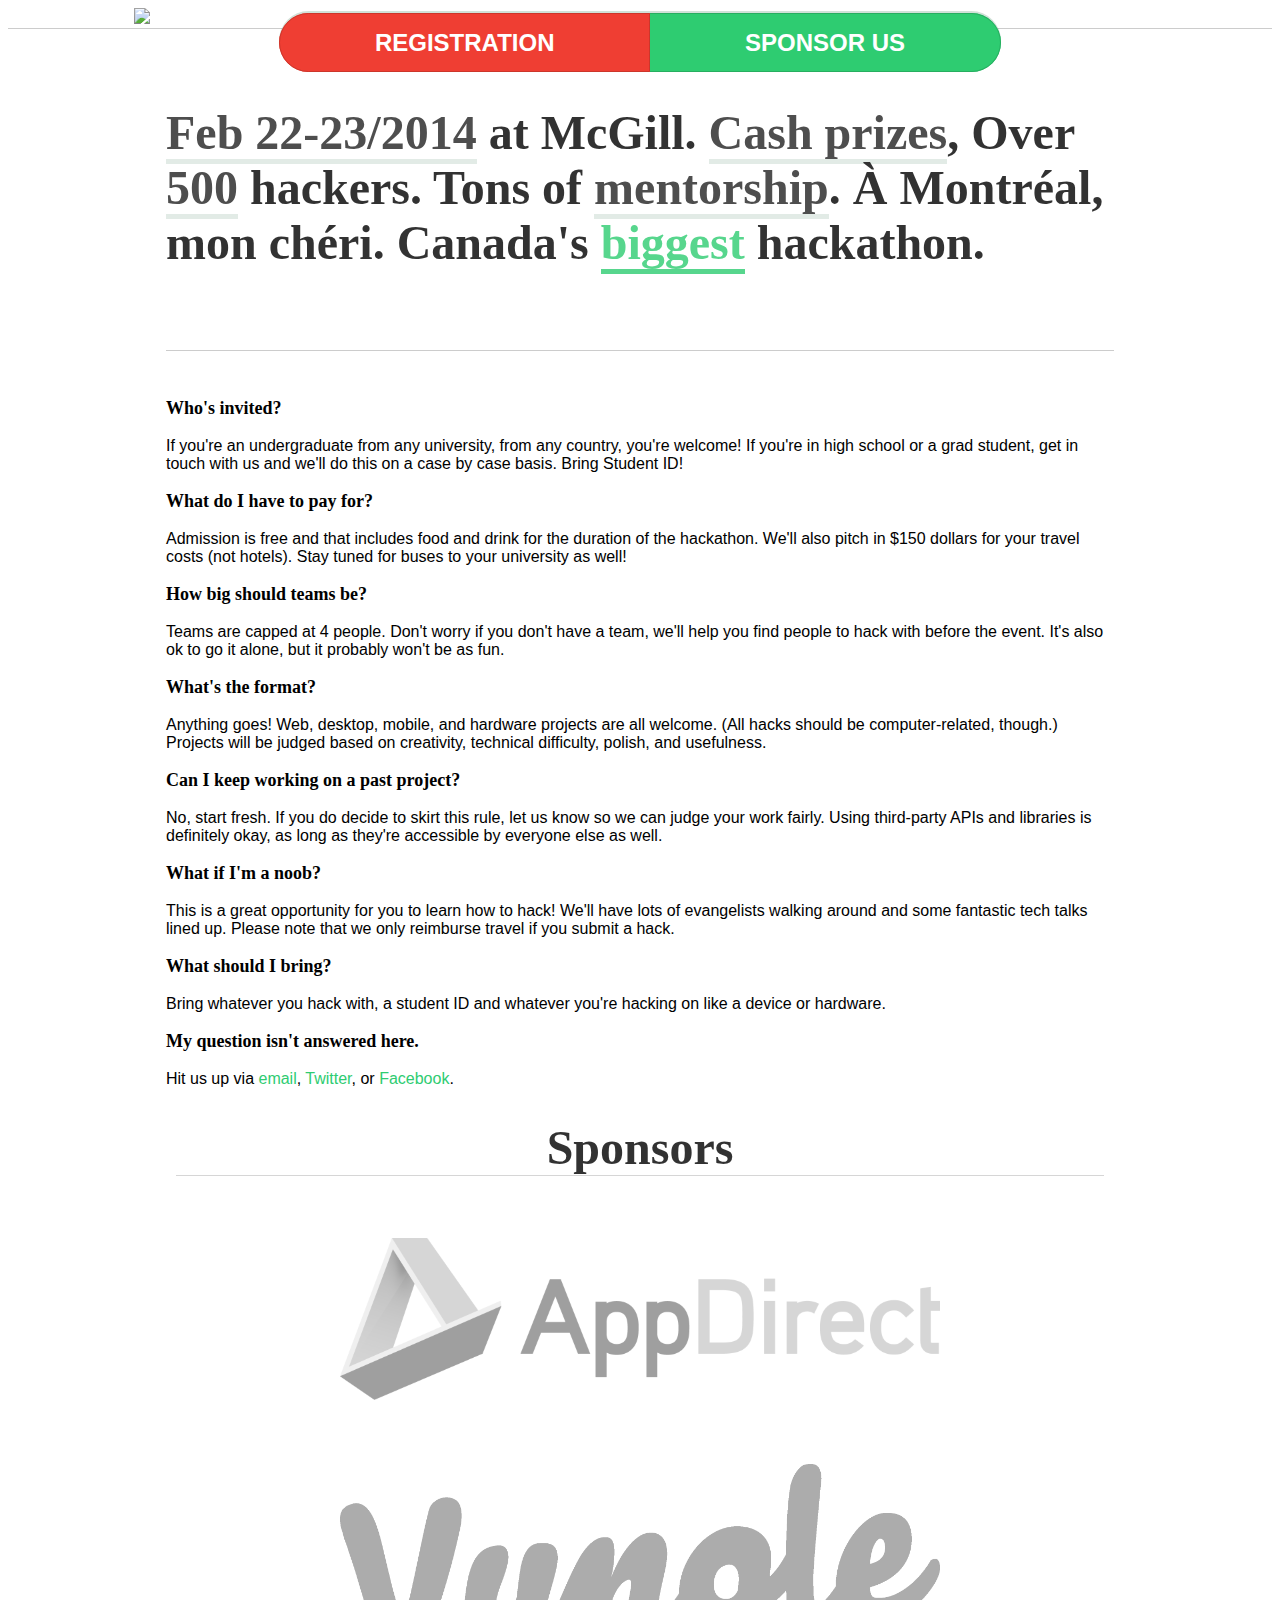
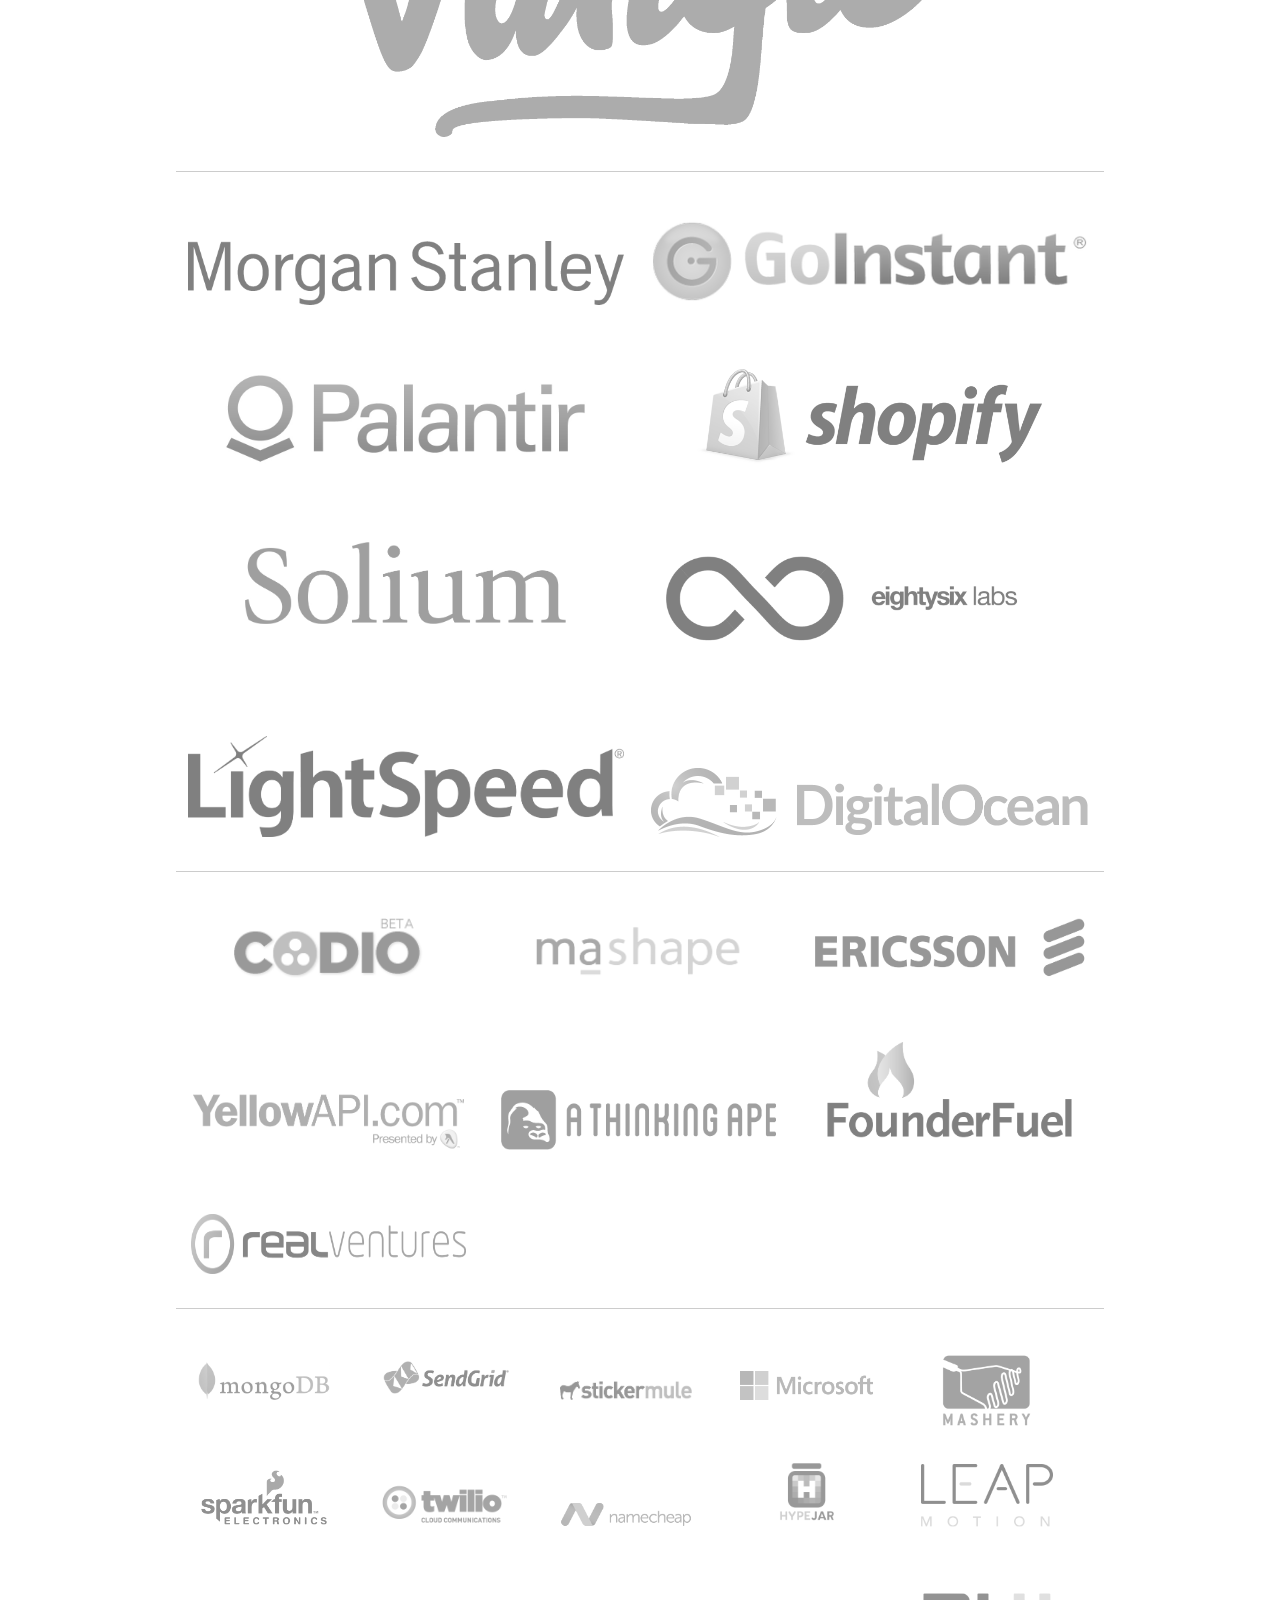
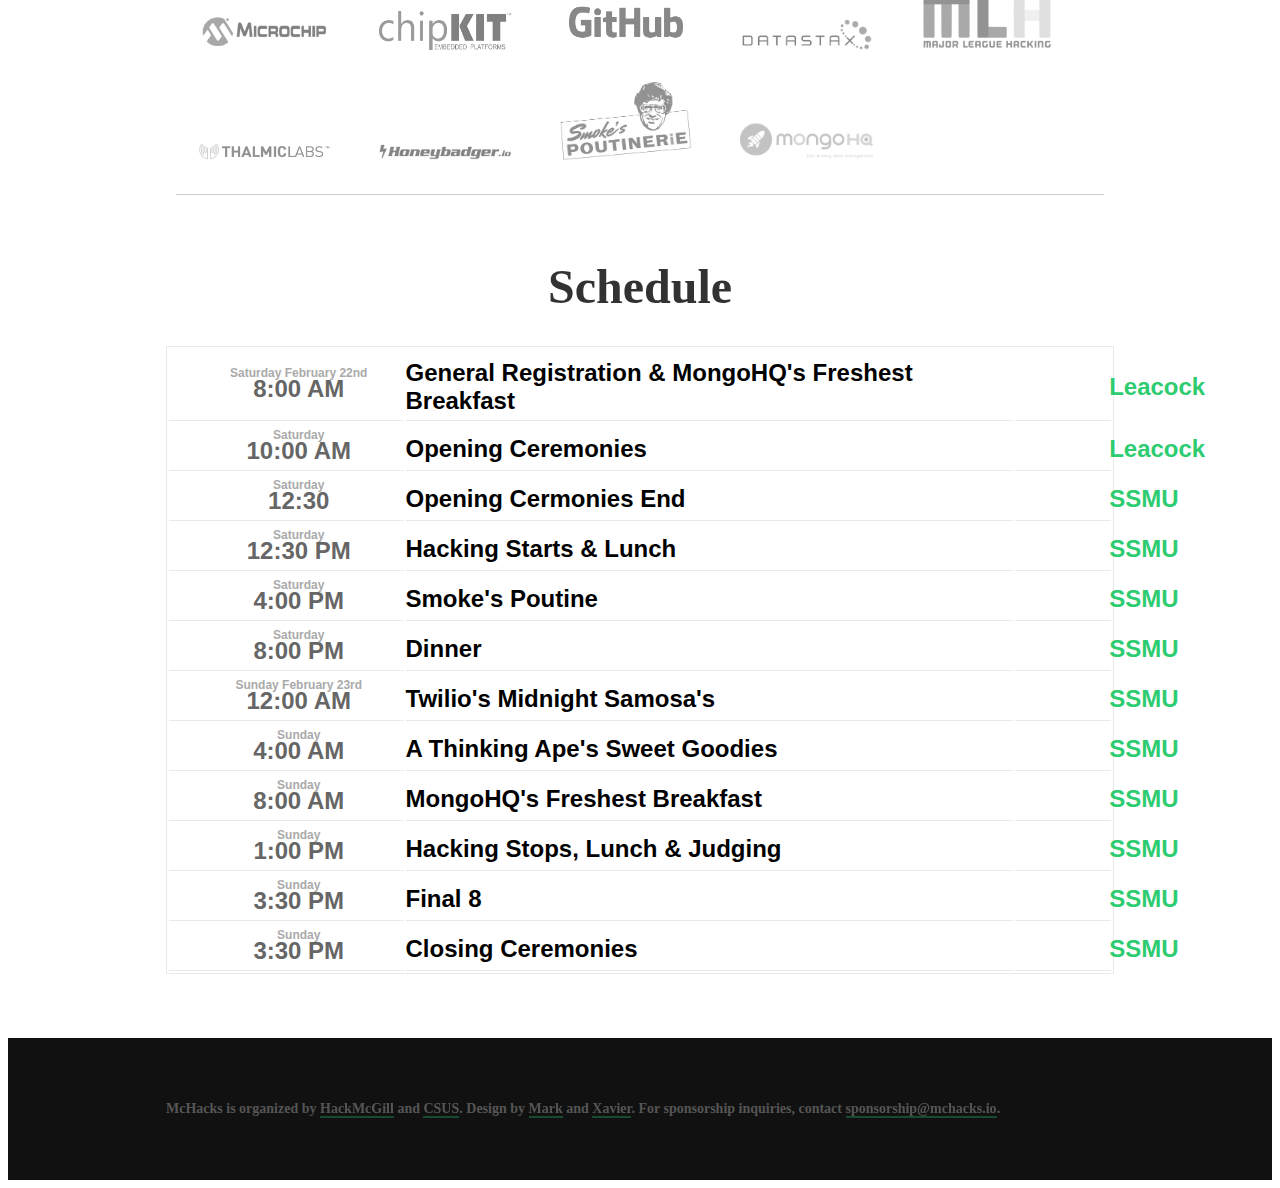
==== index.html @ b82f75fc "Move MongoHQ to first breakfast" ====
<!DOCTYPE html>
<html lang="en">
<head>
	<meta charset="utf-8" />
	<meta http-equiv="x-ua-compatible" content="ie=edge" />
	<meta name="viewport" content="width=device-width, initial-scale=1, minimum-scale=1, maximum-scale=1" />
	<meta property="og:image" content="http://mchacks.io/assets/images/mchacksfb.jpg"/>
	<meta property="og:description" content="McHacks 2014. Canada's largest student hackathon for undergraduate students. Get pumped. Over 500 Hackers. 24 hours. Cash prizes. Feb 22-23. Check us out at http://mchacks.io/" />
	<title>McHacks | McGill's official student hackathon</title>
<!--[if lt IE 9]>
  <script src="./assets/javascripts/html5.js"></script>
  <![endif]-->
  <!--[if (gt IE 8) | (IEMobile)]><!-->
  <!--  <link rel="stylesheet" href="./assets/css/unsemantic-grid-responsive.css" /> -->
  <!--<![endif]-->
<!--[if (lt IE 9) & (!IEMobile)]>
  <link rel="stylesheet" href="./assets/css/ie.css" />
  <![endif]-->
  <link rel="stylesheet" href="./assets/css/unsemantic-grid-responsive.css" />
  <link rel="stylesheet" href="./assets/css/site.css" />
  <script src="./assets/javascripts/jquery.js"></script>
  <script src="./assets/javascripts/jquery.typer.js"></script>
  <script src="./assets/javascripts/custom.js"></script>
  <script>
  	(function(i,s,o,g,r,a,m){i['GoogleAnalyticsObject']=r;i[r]=i[r]||function(){
  		(i[r].q=i[r].q||[]).push(arguments)},i[r].l=1*new Date();a=s.createElement(o),
  		m=s.getElementsByTagName(o)[0];a.async=1;a.src=g;m.parentNode.insertBefore(a,m)
  	})(window,document,'script','//www.google-analytics.com/analytics.js','ga');

  	ga('create', 'UA-17385173-10', 'mchacks.io');
  	ga('send', 'pageview');

  </script>
  <link rel="icon" href="./assets/images/favicon.ico" type="image/x-icon" /> 
</head>
<body>
	<header>
		<div class="grid-container">
			<div class="grid-100 mobile-grid-100 body75" id="mtlbg">
				<div id="logo-wrapper">
					<img src="./assets/images/mchacks_dark_1200.png" id="logo">
				</div>
			</div>
		</div>
	</header>
	<section id="faq">
		<div class="grid-container">
			<div class="grid-100 mobile-grid-100 button-wrapper" id="pre-register">
				<a href="http://registration.mchacks.io/form" class="button">Registration</a><a class="button" href="/sponsorship.pdf">Sponsor Us</a>
			</div>
		</div>
		<div class="grid-container">
			<div class="grid-100 mobile-grid-100" id="teaser">
				<h1>
					<span class="highlight-faint">Feb 22-23/2014</span> at McGill.
					<span class="highlight-faint">Cash prizes</span>, Over <span class="highlight-faint">500</span> hackers. Tons of <span class="highlight-faint">mentorship</span>. À Montréal, mon chéri.
					Canada's <span class="highlight" data-typer-targets="official student,most aesthetic,most badass,best,coolest,biggest,tastiest,most hip,best dressed,best judged,zestiest,most Canadian">biggest</span> hackathon.
				</h1>
			</div>
			<div class="clear clearfix"></div>
			<div class="grid-25 mobile-grid-95">
				<h3>Who's invited?</h3>
				<p>If you're an undergraduate from any university, from any country, you're welcome! If you're in high school or a grad student, get in touch with us and we'll do this on a case by case basis. Bring Student ID!</p>
			</div>

			<div class="grid-25 mobile-grid-95">
				<h3>What do I have to pay for?</h3>
				<p>Admission is free and that includes food and drink for the duration of the hackathon. We'll also pitch in $150 dollars for your travel costs (not hotels). Stay tuned for buses to your university as well!</p>
			</div>

			<div class="grid-25 mobile-grid-95">
				<h3>How big should teams be?</h3>
				<p>Teams are capped at 4 people. Don't worry if you don't have a team, we'll help you find people to hack with before the event. It's also ok to go it alone, but it probably won't be as fun.</p>
			</div>

			<div class="grid-25 mobile-grid-95">
				<h3>What's the format?</h3>
				<p>Anything goes! Web, desktop, mobile, and hardware projects are all welcome. (All hacks should be computer-related, though.) Projects will be judged based on creativity, technical difficulty, polish, and usefulness.</p>
			</div>

			<div class="clear clearfix"></div>
			<div class="grid-25 mobile-grid-95">
				<h3>Can I keep working on a past project?</h3>
				<p>No, start fresh. If you do decide to skirt this rule, let us know so we can judge your work fairly. Using third-party APIs and libraries is definitely okay, as long as they're accessible by everyone else as well.</p>
			</div>

			<div class="grid-25 mobile-grid-95">
				<h3>What if I'm a noob?</h3>
				<p>This is a great opportunity for you to learn how to hack! We'll have lots of evangelists walking around and some fantastic tech talks lined up. Please note that we only reimburse travel if you submit a hack.</p>
			</div>

			<div class="grid-25 mobile-grid-95">
				<h3>What should I bring?</h3>
				<p>Bring whatever you hack with, a student ID and whatever you're hacking on like a device or hardware.</p>
			</div>

			<div class="grid-25 mobile-grid-95">
				<h3>My question isn't answered here.</h3>
				<p>Hit us up via <a href="mailto:contact@mchacks.io">email</a>, <a href="http://twitter.com/hack_mcgill">Twitter</a>, or <a href="http://facebook.com/mcgillhacks">Facebook</a>.</p>
			</div>
		</div>
	</section>

	<!-- added by xldenis -->
	<section class="sponsors">
		<h1>Sponsors</h1>
		<div class="grid-container" >
			<div class="giga grid-100" >
				<a href="http://appdirect.com"><img src="./assets/images/appdirect.png" alt=""></a>
        <a href="http://vungle.com" class="vungle"><img src="./assets/images/vungle.png"></a>
       
      </div>
      <div class="mega grid-100" >
        <a href="http://morganstanley.com"><img src="./assets/images/morgan_stanley.png" /></a>
        <a href="http://goinstant.com"><img src="./assets/images/goinstant.png" /></a>
        <a href="http://palantir.com" class="palantir"><img src="./assets/images/palantir.png"></a>
        <a href="http://shopify.com" class=" shopify"><img src="./assets/images/shopify.png"></a>
        <a href="http://solium.com" class="solium"><img src="./assets/images/solium.jpeg"></a>
         <a href="http://eightysix.is" class="eightysix"><img src="./assets/images/eightysix.png"></a>
         <a href="http://lightspeedretail.com"><img src="./assets/images/lightspeed.png"></a>
        <a href="http://digitalocean.com"><img src="./assets/images/digital_ocean.png" /></a>
      </div>
      <div class="evangelist grid-100">
        <a href="http://codio.com" ><img src="./assets/images/codio.png"> </a>
        <a href="http://mashape.com" class="makshape"><img src="./assets/images/mashape.png"></a>
        <a href="http://ericsson.com" class="ericsson" ><img src="./assets/images/ericsson.gif"></a>
        <a href="http://yellowapi.com"><img src="./assets/images/yellowapi.png"></a>
        <a href="http://athinkingape.com"><img src="./assets/images/athinkingape.png" alt="" /></a>
        <a href="http://founderfuel.com"><img id="founderfuel" src="./assets/images/founder_fuel.png"></a>
        <a href="http://realventures.com"><img src="./assets/images/real_ventures.png"></a>
      </div>
      <div class="seed grid-100" >
        <a href="http://mongodb.com"><img src="./assets/images/mongodb.png" /></a>
        <a href="http://sendgrid.com"><img src="./assets/images/sendgrid.png" /></a>
        <a href="http://stickermule.com" class="stickermule"><img src="./assets/images/stickermule.png" /></a>
        <a href="http://microsoft.com" class="msoft"><img src="./assets/images/microsoft.jpg"></a>
        <a href="http://mashery.com" class="mashery"><img src="./assets/images/mashery.jpg"></a>
        <a href="http://sparkfun.com" class="sparkfun" ><img src="./assets/images/sparkfun.png"></a>
        <a href="http://twilio.com" > <img src="./assets/images/twilio.png"></a>
        <a href="http://namecheap.com" class="namecheap"><img src="./assets/images/namecheap.png" alt="" ></a>
        <a href="http://hypejar.com" class="hypejar" ><img src="./assets/images/hypejar.png"></a>
        <a href="http://leapmotion.com" class="leap"><img src="./assets/images/leapmotion.png" alt="" /></a>
        <a href="http://microchip.com" class="microchip"><img src="./assets/images/microchip.png"></a>
        <a href="http://chipkit.net"><img src="./assets/images/chipkit.png"></a>
        <a href="http://github.com" class=""><img src="./assets/images/github.png"></a>
        <a href="http://datastax.com" class="datastax"><img src="./assets/images/datastax.jpg"></a>
        <a href="http://mlh.io"><img src="./assets/images/mlh.png"></a>
        <a href="http://thalmic.com" class="thalmic"><img src="./assets/images/thalmic.png"></a>
        <a href="http://honeybadger.io" class="honeybadger"><img src="./assets/images/honeybadger.png"></a>
        <a href="http://smokespoutinerie.com" class="smokes"><img src="./assets/images/smokes.png"></a>
        <a href="http://mongohq.com"><img src="./assets/images/mongohq.png"></a>
        </div>
    </div>
  </section>
  <!-- end addition by xldenis -->
  <section class="box sched">
  	<div class="grid-container">
  		<div class="grid-100">
        <h1>Schedule</h1>
        <table class="sched">
          <tbody>
            <tr>
              <td><span>Saturday February 22nd</span>8:00 AM</td>
              <td>General Registration &amp; MongoHQ's Freshest Breakfast</td>
              <td><a href = "http://www.mcgill.ca/maps/leacock-building">Leacock</a></td>
            </tr>
            <tr>
              <td><span>Saturday</span>10:00 AM</td>
              <td>Opening Ceremonies</td>
              <td><a href = "http://www.mcgill.ca/maps/leacock-building">Leacock</a></td>
            </tr>
            <tr>
              <td><span>Saturday</span>12:30 </td>
              <td>Opening Cermonies End</td>
              <td><a href="http://ssmu.mcgill.ca/about-us/building/directions-parking/">SSMU</a></td>
            </tr>
            <tr>
              <td><span>Saturday</span>12:30 PM</td>
              <td>Hacking Starts &amp; Lunch</td>
              <td><a href = "http://ssmu.mcgill.ca/about-us/building/directions-parking/">SSMU</a></td>
            </tr>
            <tr>
              <td><span>Saturday</span>4:00 PM</td>
              <td>Smoke's Poutine</td>
              <td><a href = "http://ssmu.mcgill.ca/about-us/building/directions-parking/">SSMU</a></td>
            </tr>
            <tr>
              <td><span>Saturday</span>8:00 PM</td>
              <td>Dinner</td>
              <td><a href = "http://ssmu.mcgill.ca/about-us/building/directions-parking/">SSMU</a></td>
            </tr>
            <tr>
              <td><span>Sunday February 23rd</span>12:00 AM</td>
              <td>Twilio's Midnight Samosa's</td>
              <td><a href = "http://ssmu.mcgill.ca/about-us/building/directions-parking/">SSMU</a></td>
            </tr>
            <tr>
              <td><span>Sunday</span>4:00 AM</td>
              <td>A Thinking Ape's Sweet Goodies</td>
              <td><a href = "http://ssmu.mcgill.ca/about-us/building/directions-parking/">SSMU</a></td>
            </tr>
            <tr>
              <td><span>Sunday</span>8:00 AM</td>
              <td>MongoHQ's Freshest Breakfast</td>
              <td><a href = "http://ssmu.mcgill.ca/about-us/building/directions-parking/">SSMU</a></td>
            </tr>
            <tr>
              <td><span>Sunday</span>1:00 PM</td>
              <td>Hacking Stops, Lunch &amp; Judging</td>
              <td><a href = "http://ssmu.mcgill.ca/about-us/building/directions-parking/">SSMU</a></td>
            </tr>
            <tr>
              <td><span>Sunday</span>3:30 PM</td>
              <td>Final 8</td>
              <td><a href = "http://ssmu.mcgill.ca/about-us/building/directions-parking/">SSMU</a></td>
            </tr>
            <tr>
              <td><span>Sunday</span>3:30 PM</td>
              <td>Closing Ceremonies</td>
              <td><a href = "http://ssmu.mcgill.ca/about-us/building/directions-parking/">SSMU</a></td>
            </tr>
          </tbody>
        </table>
      </div>
    </div>
  </section>
  <footer>
    <div class="grid-container">
     <div class="grid-100 mobile-grid-100">
      <h3>McHacks is organized by <a href="http://hackmcgill.com">HackMcGill</a> and <a href="http://csus.cs.mcgill.ca/">CSUS</a>. Design by <a href="http://prokoudine.com">Mark</a> and <a href="http://xav.io">Xavier</a>. For sponsorship inquiries, contact <a href="mailto:sponsorship@mchacks.io">sponsorship@mchacks.io</a>.</h3>
      <!--<h4>Every curl is a golden idea.</h4>-->
    </div>
  </div>
</footer>

</body>
</html>
---- assets/css/site.css ----
@import url("reset.css");
/*@import url("fonts.css");*/

@font-face {
		font-family: Centrale Sans;
		src: url('http://mchacks.io/assets/fonts/centrale_medium/typedepot_-_centralesans-medium-webfont.ttf');
	} 
@font-face {
	font-family: Centrale Sans;
	font-weight: 800;
	src: url('http://mchacks.io/assets/fonts/centrale_bold/typedepot_-_centralesans-bold-webfont.ttf');
}

body
{
	font-family: 'Centrale Sans', 'Helvetica Neue',Arial;
	text-align:left;
	background: #fff;
}

@media (max-width: 750px)
{
	header
	{
		background: url("../images/background_mobile.jpg") center center no-repeat;
	}
}

@media (min-width: 750px)
{
	header
	{
		background: url("../images/background.jpg") center 70% no-repeat;
	}
}

#content
{
	position: relative;
	z-index: 25;
}

header
{
	width: 100%;
	height: 45%;
	color: #fff;
	border-bottom: 1px solid rgba(0,0,0,0.2);
}

h1,h2,h3
{
	font-family: 'Centrale Sans','Helvetica Neue';
	font-weight: 800;
}

h1
{
	font-size: 3rem;
	opacity: 0.8;
}

header h1
{
	text-align: center;
	opacity: 0.8;
}

h2
{
	font-size: 24px;
	background: #000;
}

h3
{
	font-size: 18px;
}

#teaser
{
	margin-top: 3%;
	margin-bottom: 5%;
	padding-bottom: 5%;
	border-bottom: 1px solid #ccc;
}

.highlight
{
	border-bottom: 5px solid #2ECC71;
	color: #2ECC71;
}

.highlight-faint
{
	border-bottom: 5px solid #dbe7e0;
	color: #222;
}

hr
{
	margin-bottom: 5%;
}

#logo
{
	width: 80%;
	margin-left: 10%;
}

#logo-wrapper
{
	width: 100%;
	position: relative;
}

#faq
{
	/*height: 25%;*/
	/*position: relative;*/
	margin: 0 12.5%;
}

.button-wrapper
{
	position: relative;
	top: -16px;
	text-align: center;
}

#register
{
	top: -30px;
	margin-bottom: -31px;
	display: none;
}

.button-wrapper input[type=text]
{
	background: #fff;
	text-decoration: none;
	font-size: 16px;
	text-transform: uppercase;
	width: 40%;
	padding: 20px 20px 20px 20px;
	-webkit-border-top-left-radius: 30px;
	-webkit-border-bottom-left-radius: 30px;
	-moz-border-radius-topleft: 30px;
	-moz-border-radius-bottomleft: 30px;
	border-top-left-radius: 30px;
	border-bottom-left-radius: 30px;
	color: #000;
	font-weight: bold;
	transition: 100ms ease-in;
	border: 1px solid #aaa;
	border-top: 1px solid #666;
	position: relative;
	text-transform: none;
	box-shadow: 0px -2px 0px rgba(26,105,60,0.4);
}

.button-wrapper input[type=text]:focus
{
	outline:none;
}

.button-wrapper input[type=submit]
{
	margin: 0;
	background: #2ECC71;
	text-decoration: none;
	font-size: 18px;
	text-transform: uppercase;
	padding: 18px 25px 19px 15px;
	-webkit-border-top-right-radius: 30px;
	-webkit-border-bottom-right-radius: 30px;
	-moz-border-radius-topright: 30px;
	-moz-border-radius-bottomright: 30px;
	border-top-right-radius: 30px;
	border-bottom-right-radius: 30px;
	color: #fff;
	font-weight: bold;
	transition: 100ms ease-in;
	border: 1px solid #27AE60;
	box-shadow: 0px -2px 0px rgba(26,105,60,0.4);
	margin-left: -5px;
}

.button-wrapper input[type=submit]:hover
{
	cursor: pointer;
}

.button
{
	background: #2ECC71;
	text-decoration: none !important;
	font-size: 24px;
	text-transform: uppercase;
	padding: 15px 10%;
	border-radius: 30px;
	color: #fff;
	font-weight: bold;
	transition: 100ms ease-in;
	border: 1px solid #27AE60;
	box-shadow: 0px -2px 0px rgba(26,105,60,0.2);
}
.button:first-child {
	border-radius: 30px 0 0 30px;
	background: #ef3e33;
	border: 1px solid #cc362b;
}
.button:first-child:hover {
	border-radius: 30px 0 0 30px;
	background: #d6382d;
	border: 1px solid #cc362b;
}
.button:last-child {
	border-radius: 0 30px 30px 0;
	border-left: 0;	
}

.button:hover
{
	background: #27AE60;
}

.result-well
{
	display: block;
	padding: 10px;
	border-radius: 3px;
	-webkit-border-radius: 3px;
	-moz-border-radius: 3px;
	margin-bottom: 20px;
}
.result-well-success
{
	background: #4ba157;
	color: #fff;
}
.result-well-success a
{
	color: #26602e;
	font-weight: 600;
	background: #fff;
	padding: 0px 4px 3px 4px;
	margin: 0 3px;
	border-radius: 3px;
	-webkit-border-radius: 3px;
	-moz-border-radius: 3px;
}
.result-well-success a:hover
{
	background: #26602e;
	color: #fff;
	text-decoration: none;
}
.result-well-error
{
	background: #e95950;
	color: #fff;
}

.sponsors {
	margin: 0 12.5%;
	padding: 0 10px;
}
.sponsors h1{
	border-bottom: 1px solid #ccc;
	text-align: center
}

 .giga a,.mega a,.evangelist a,.seed a {
	display:inline-block;
	/*float:left;*/
	padding: 30px 0;
}
.giga, .mega, .evangelist, .seed {
	border-bottom: 1px solid #ccc;
	margin-bottom: 1rem;
}
 .giga a img,.mega a img,.evangelist a img,.seed a img {
	display:block;
	margin: auto;
	overflow:auto;
}
.sponsors .giga > a {
	width:100%;
}
.sponsors .mega > a {
	width: 49.5%;
}
.sponsors .evangelist > a {
	width: 32.9%;
}
.sponsors .seed  a {
	width: 19%;
}
.sponsors .giga  a img {
	max-width: 80%;
	max-width: 600px;
}
.sponsors .mega  a img {
	max-width: 95%;
	min-width: 200px;
	max-height: 200px;
}
.sponsors .evangelist  a img  {
	max-width: 90%;
	min-width: 150px;
	max-height: 133px;
	height:60px;	
}

#founderfuel {
    width: 250px;
    height: auto;
}

.sponsors .seed  a img 
{
	max-width: 75%;
	min-width: 75px;
	max-height: 80px;
	margin:auto;
}
.center {
	padding: 10px 25% !important;
}
.evangelist > .center {
  padding: 10px 33.33333% !important;
}
.seed > .center {
	padding: 10px 40% !important;
}
.ericsson { 
	margin-top: -1em;
}
.shopify > img {
	max-width: 75% !important;
}
.stickermule {
	margin-top: 1.5em;
}
.msoft {
	margin-top: 1em;
}
.mashery {
	margin-top: -2em;
	padding-bottom: 0 !important;
}
.sparkfun {
  margin-top: -1.8em;
}
.namecheap {
  margin-top: 0.8em;
}
.solium {
	margin-bottom: 3rem !important;
}
.solium > img {
  max-width: 70% !important;
}
.whisper {
	margin-top: -2.5rem;
}
.whisper > img {
  max-width: 80% !important;
}
.mashape {
  padding-top:10px !important;
}
.palantir > img {
  max-width: 80% !important;
}
.hypejar {
	margin-top: -1em;
}
.hypejar > img {
	max-width: 50% !important;
}
.microchip {
	margin-top: 1em;
}
.vungle img{
}
.leap {
	padding-top:25px;
}
.datastax {
	margin-top: 1rem;
}
.thalmic {
	margin-top: 0.75rem;
}
.smokes {
	margin-top: -2rem;
}
.eightsix {
	padding: 0 !important;
}
.eightysix img {
	min-width: 300px;
}
.honeybadger {
	margin-top: 0.75rem;
}
.sponsors img {
	-webkit-filter: grayscale(1.0) opacity(0.5);
	/*padding: 0 5px;*/
}
.sponsors img:hover {
	-webkit-filter: grayscale(0.0);
}
footer
{
	background: #111;
	padding: 5% 12.5%;
	margin-top: 5%;
}

footer h3
{
	font-family: "Centrale Sans";
	color: #555;
	font-size: 14px;
	margin: 0;
	padding: 0;
}

a
{
	color: #2ECC71;
	text-decoration: none;
}

a:hover
{
	text-decoration: underline;
}

a.sponsorship-link
{
	text-align: center; 
	display: block;
	margin: -30px 0 20px 0;
	font-size: 18px;
	color: #2ECC71;
	font-weight: bold;
}

footer a
{
	border-bottom: 2px solid #2ECC71;
	color: #eee;
	text-decoration: none;
	opacity: 0.3;
	transition: 100ms ease-in;
}

footer a:hover
{
	opacity: 1.0;
	text-decoration: none;
}

table {
	width: 100%;
	margin: auto;
	font-size: 1.5rem;
	font-weight: 800;
	border: 1px solid #eaeaea;
}
tr {
	margin: 0.5rem 0;
}
tr:hover {
	/*background: #ccc !important;*/
}
tr:nth-child(odd){
	/*background: #eee;*/
}

.sched tr > td:first-child {
	width: 25%;
	color: #666;
	padding-left: 25px;
	text-align: center;

}
td:first-child {
	padding-left: 1rem;
	text-align: ;
}
td {
	padding: 10px 0 5px 0;
	text-align: left;
	border-bottom: 1px solid #eaeaea;
}
td span
{
	display: block;
	font-size: 12px;
	color: #aaa;
  margin: -5px 0;
}
td:last-child {
	padding-left: 10%;
}

.box {
	/*min-height: 30%;
	width: 80%;
	margin: auto;*/
	margin: 0 12.5%;
}
.box  h1 {
	text-align: center;
}

section { 
	padding-top: 1rem;
	margin: 0 12.5%;
}

@media(max-width: 800px) {
	.giga a,.mega a,.evangelist a,.seed a {
		width: 100% !important;
		margin: 0 !imporant;
		padding: 30px 0 !important;
		float: none !important;
	}
	body {
		font-size: 16px;
	}
	h1 {
		font-size: 2rem;
	}
	.button {
		border-radius: 0 !important;
		border: 0 !important;
		display:inline-block;
		width:130%;
		margin-left:-25%;
	}
	#faq {
		margin: 0 5%;
	}
	.sponsors .giga > a img {
		max-width: 100% ;

	}
	section {
		margin: 0 5%;
	}
}
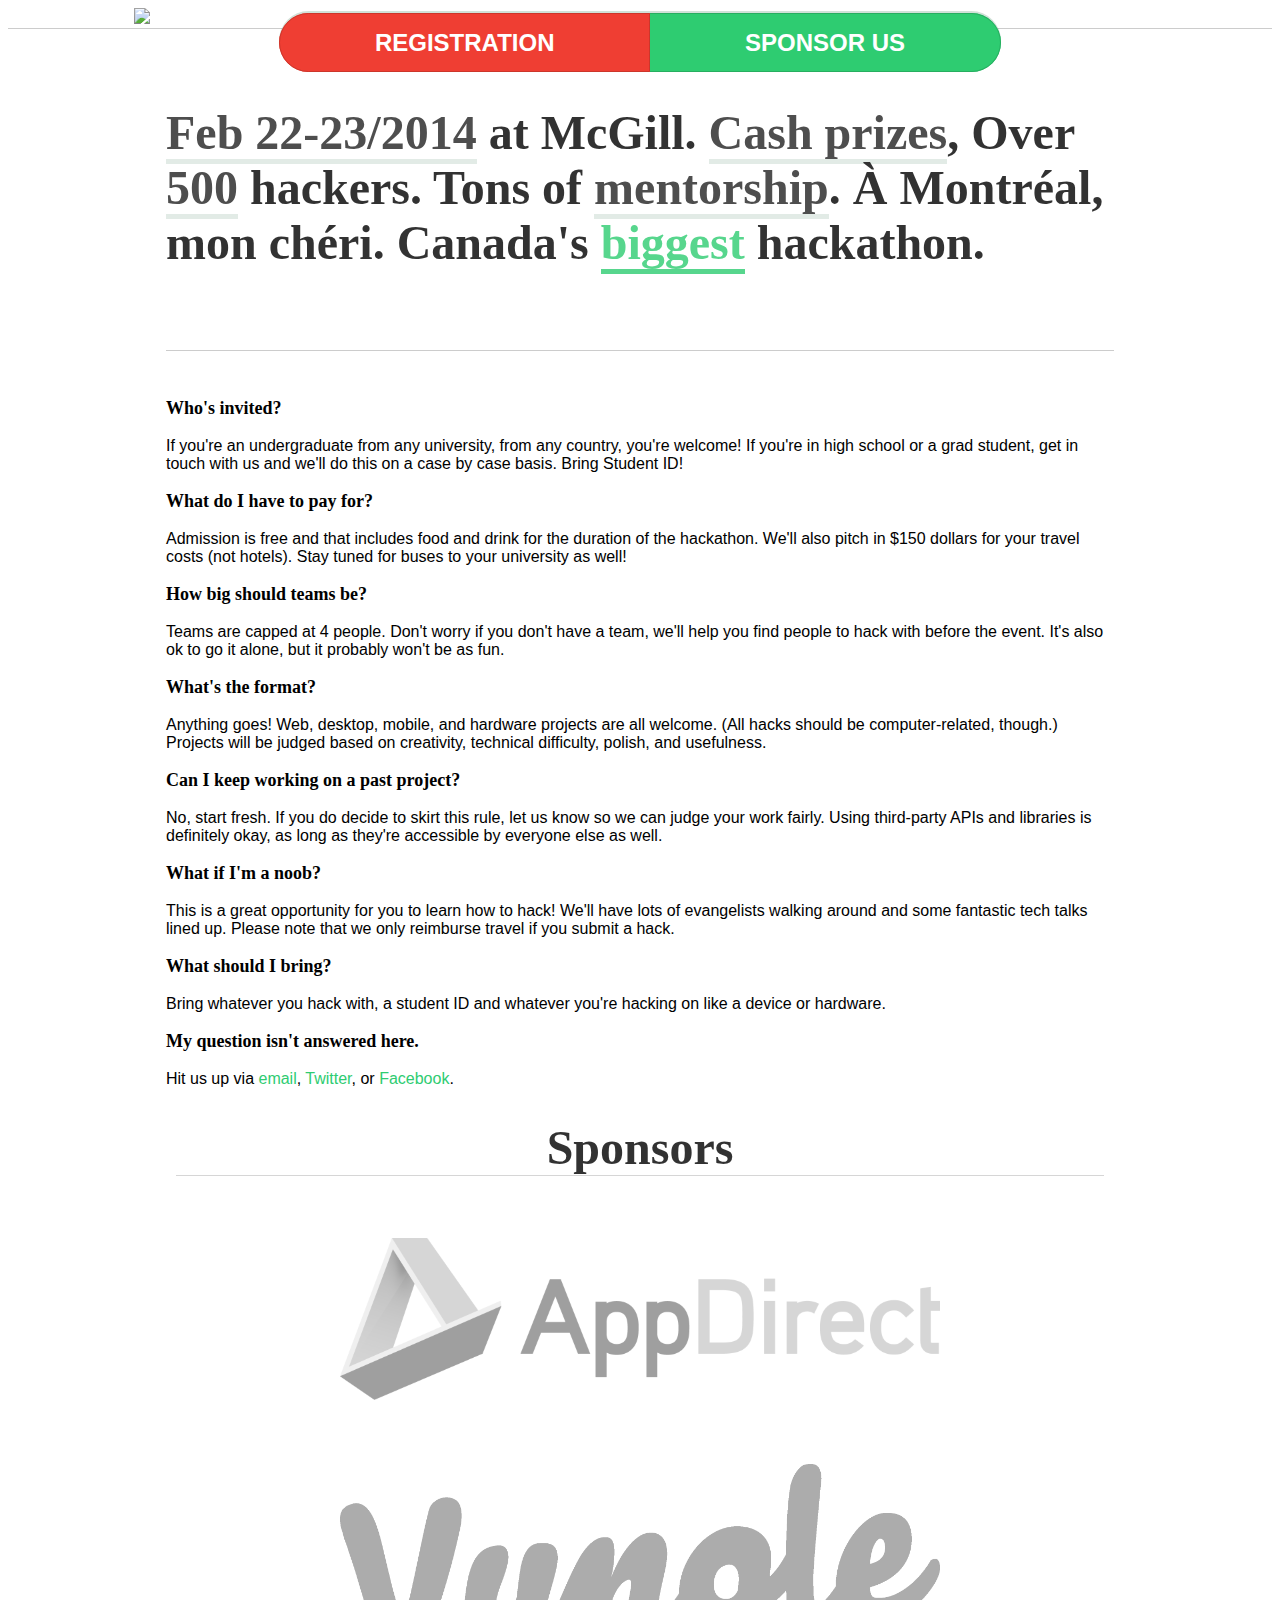
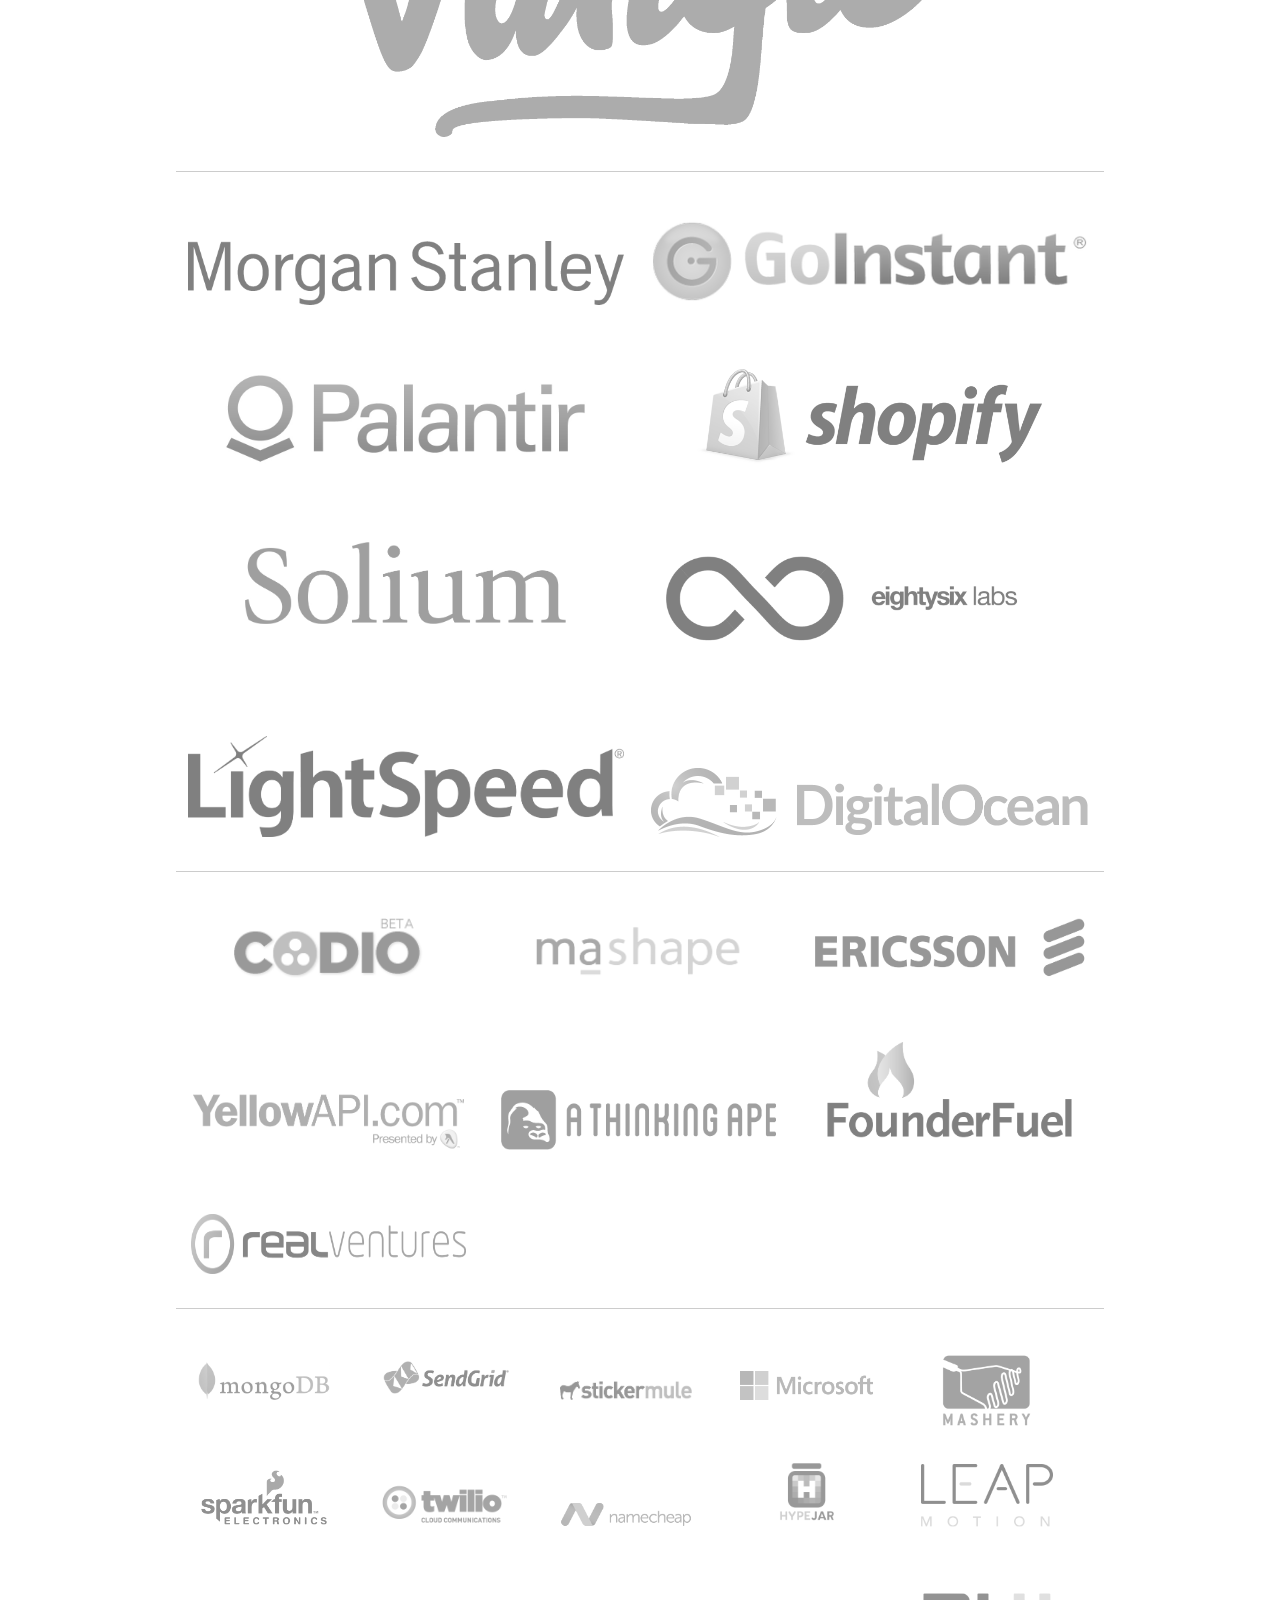
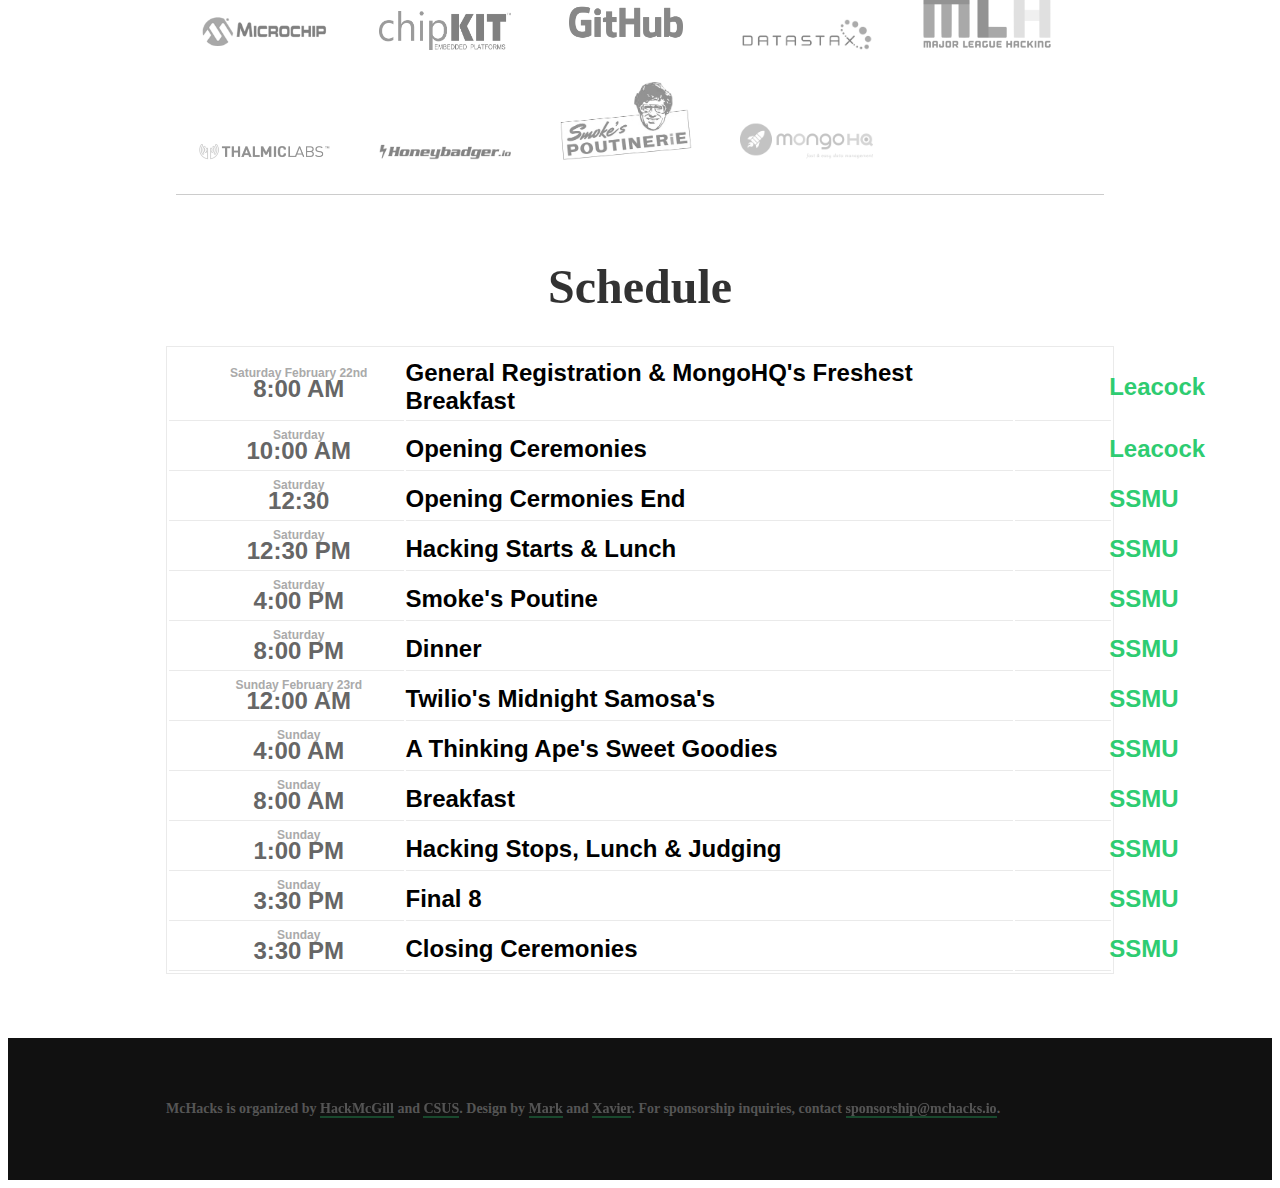
==== commit df2778be: "Breakfast again" ====
--- a/index.html
+++ b/index.html
@@ -201,7 +201,7 @@
             </tr>
             <tr>
               <td><span>Sunday</span>8:00 AM</td>
-              <td>MongoHQ's Freshest Breakfast</td>
+              <td>Breakfast</td>
               <td><a href = "http://ssmu.mcgill.ca/about-us/building/directions-parking/">SSMU</a></td>
             </tr>
             <tr>
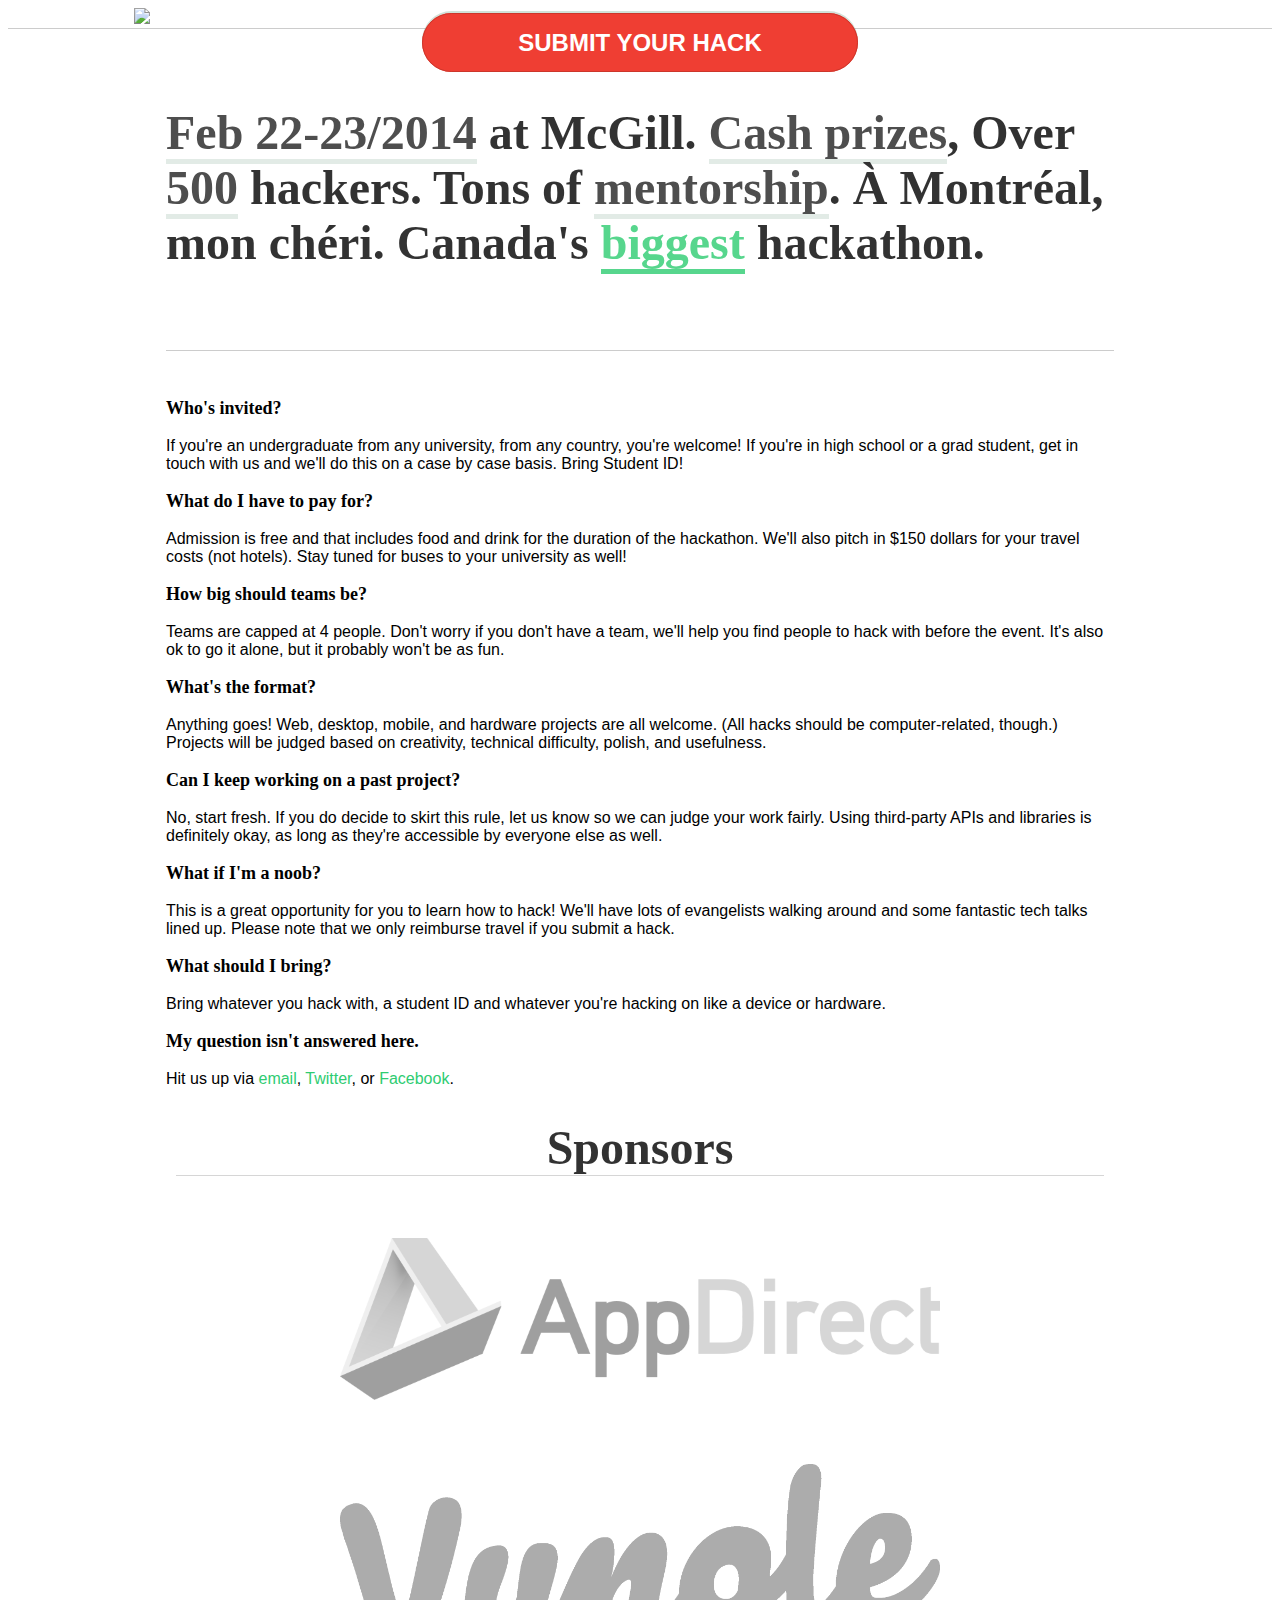
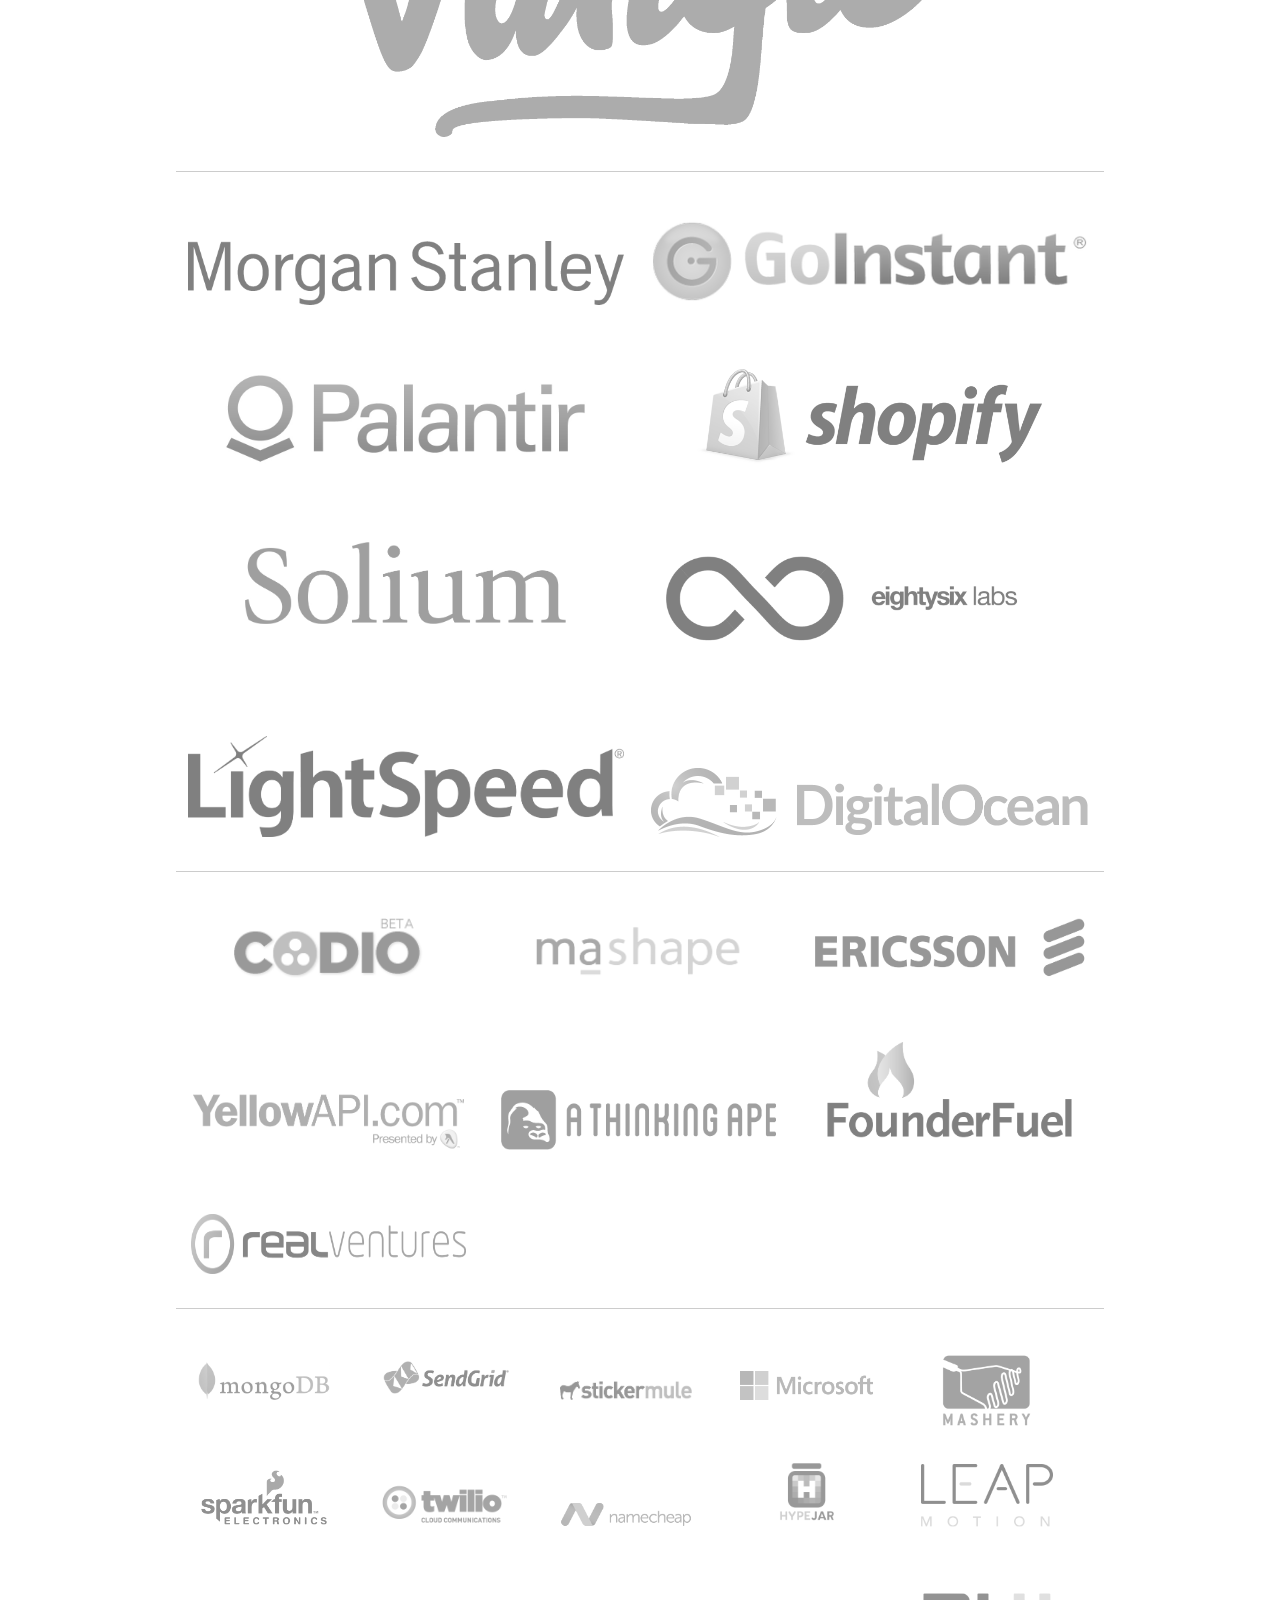
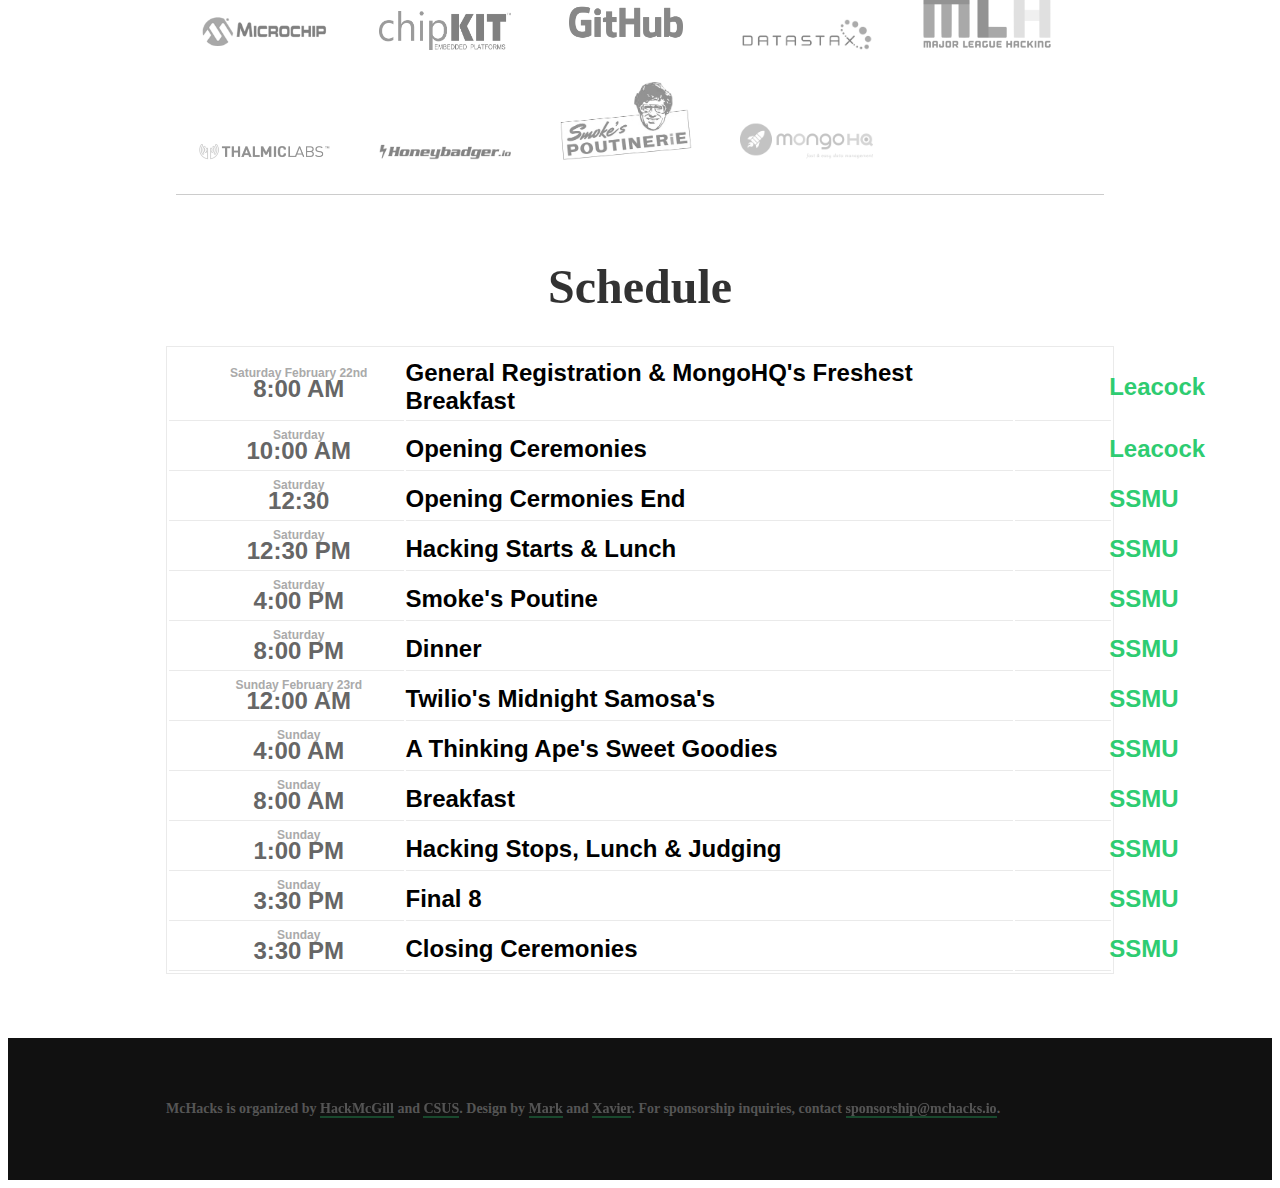
==== commit 4afd10dc: "Merge pull request #33 from tlwr/master" ====
--- a/index.html
+++ b/index.html
@@ -46,7 +46,7 @@
 	<section id="faq">
 		<div class="grid-container">
 			<div class="grid-100 mobile-grid-100 button-wrapper" id="pre-register">
-				<a href="http://registration.mchacks.io/form" class="button">Registration</a><a class="button" href="/sponsorship.pdf">Sponsor Us</a>
+				<a class="button" href="http://mchacks.challengepost.com/">Submit your hack</a>
 			</div>
 		</div>
 		<div class="grid-container">
--- a/assets/css/site.css
+++ b/assets/css/site.css
@@ -204,25 +204,15 @@
 	transition: 100ms ease-in;
 	border: 1px solid #27AE60;
 	box-shadow: 0px -2px 0px rgba(26,105,60,0.2);
+        border-radius:30px;
 }
 .button:first-child {
-	border-radius: 30px 0 0 30px;
 	background: #ef3e33;
 	border: 1px solid #cc362b;
 }
 .button:first-child:hover {
-	border-radius: 30px 0 0 30px;
 	background: #d6382d;
 	border: 1px solid #cc362b;
-}
-.button:last-child {
-	border-radius: 0 30px 30px 0;
-	border-left: 0;	
-}
-
-.button:hover
-{
-	background: #27AE60;
 }
 
 .result-well
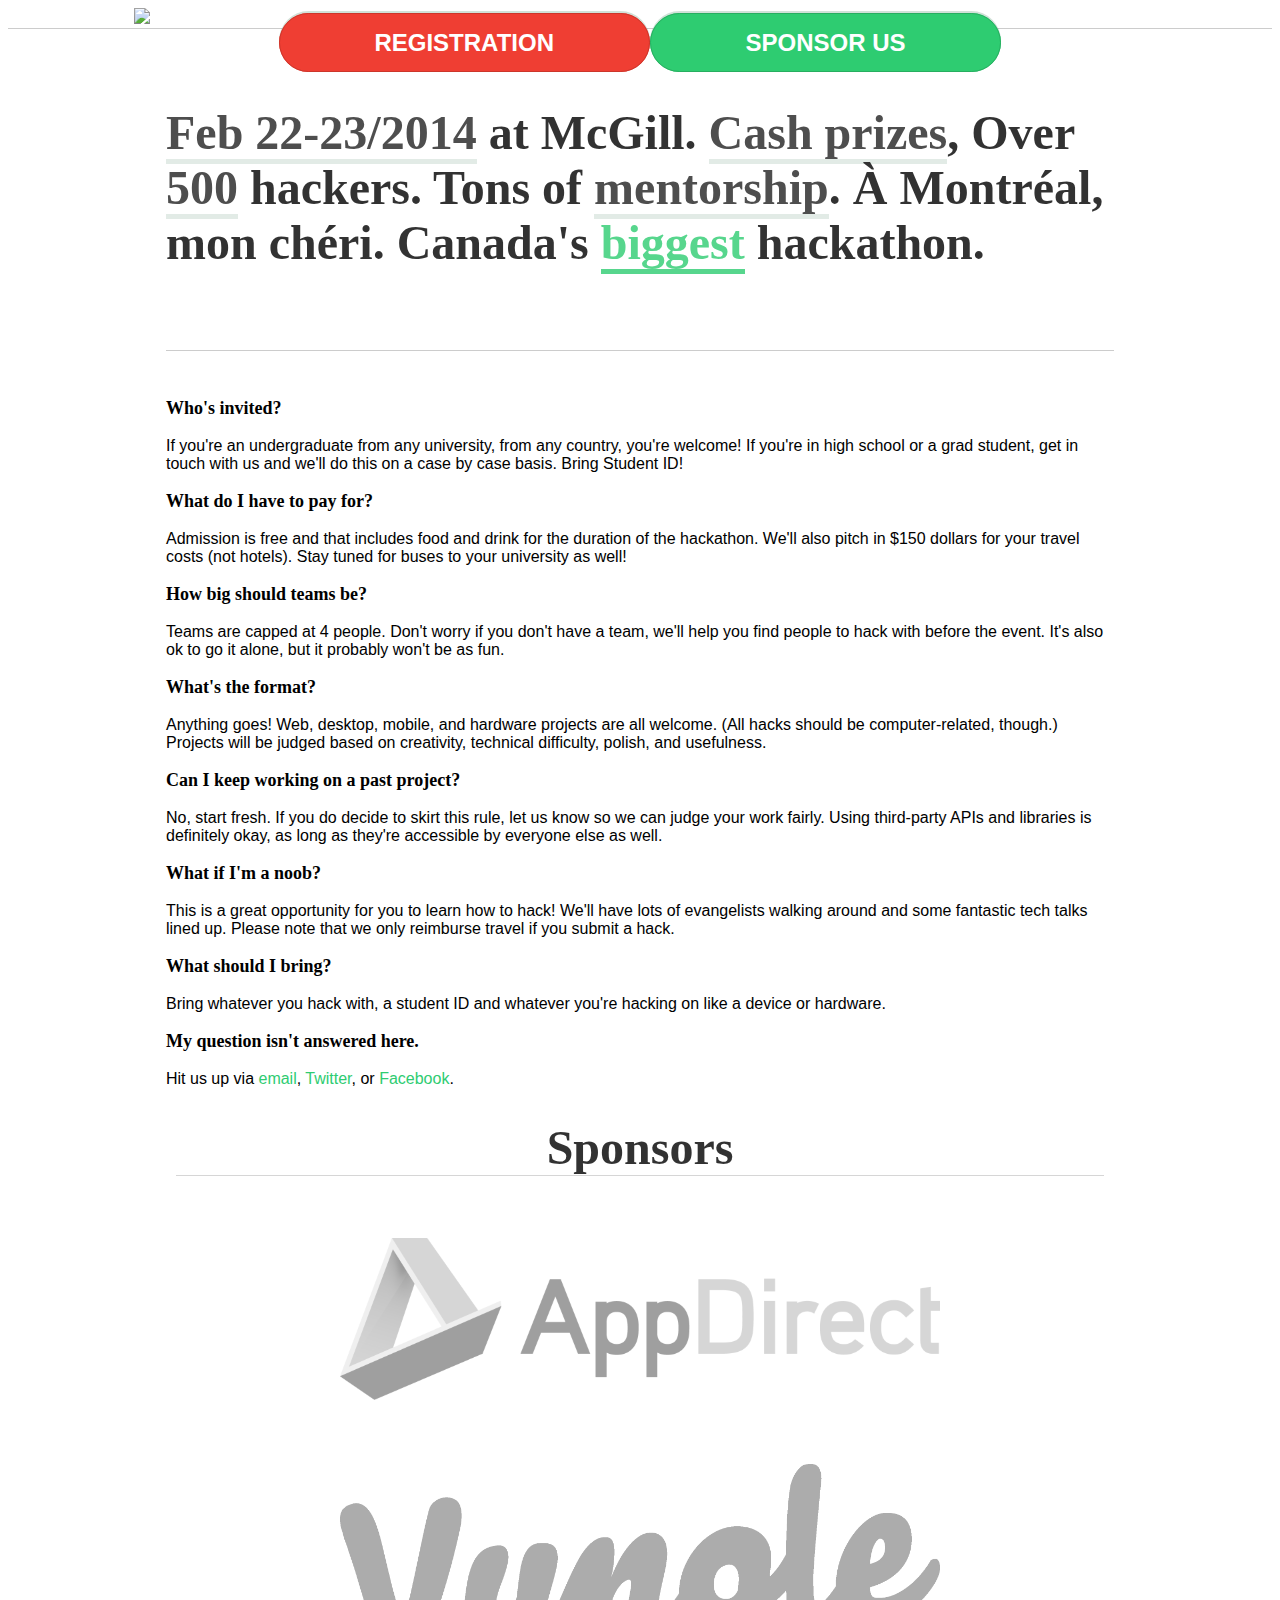
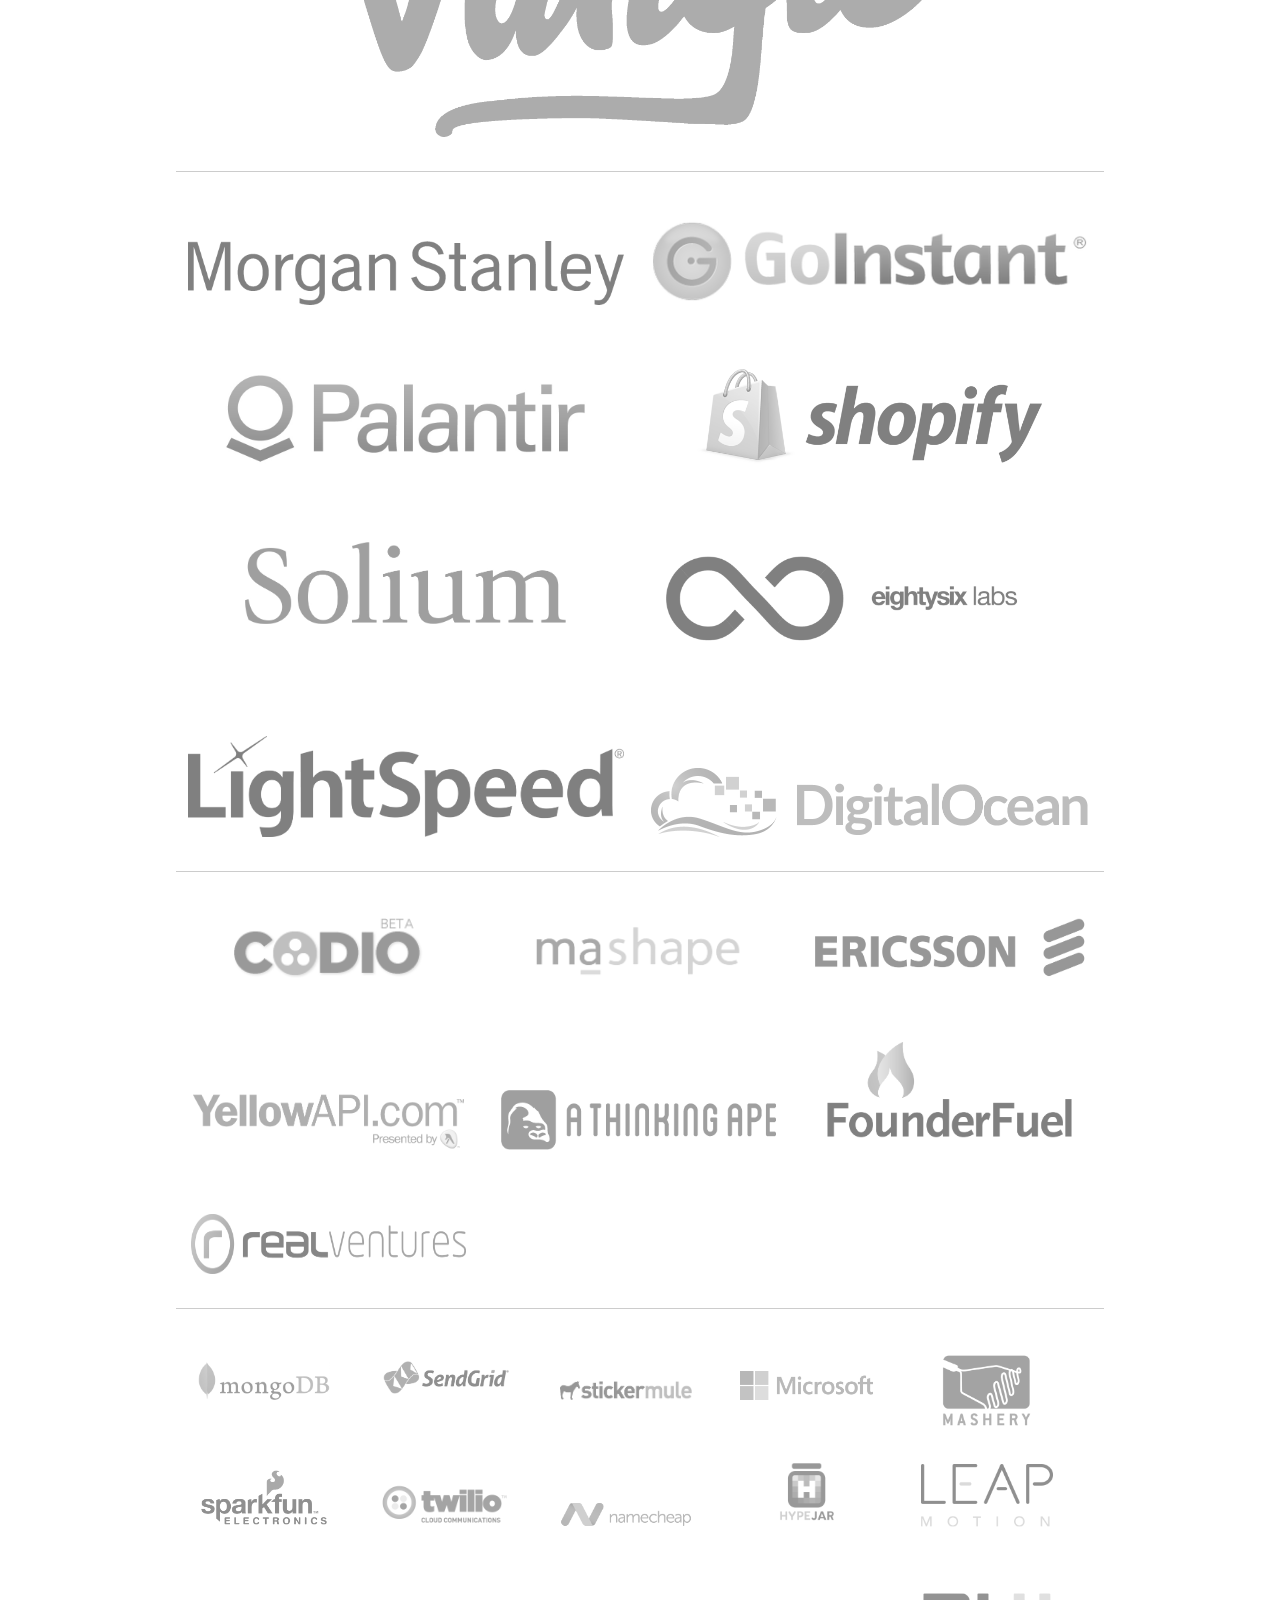
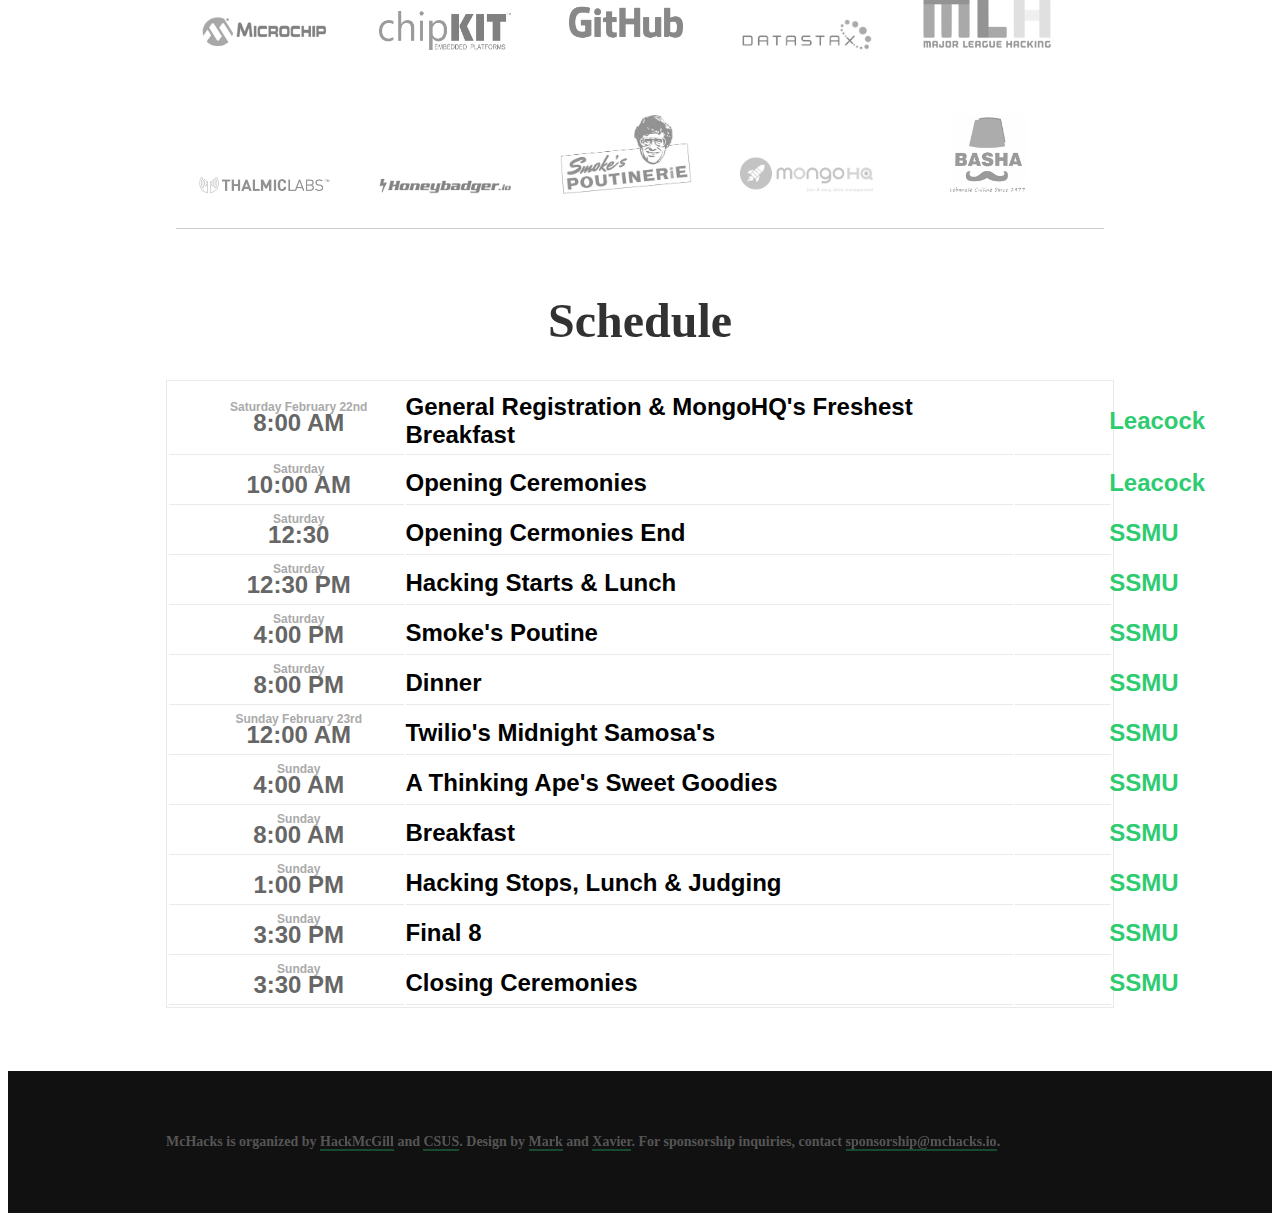
==== commit 11d16593: "Add Basha" ====
--- a/index.html
+++ b/index.html
@@ -46,7 +46,7 @@
 	<section id="faq">
 		<div class="grid-container">
 			<div class="grid-100 mobile-grid-100 button-wrapper" id="pre-register">
-				<a class="button" href="http://mchacks.challengepost.com/">Submit your hack</a>
+				<a href="http://registration.mchacks.io/form" class="button">Registration</a><a class="button" href="/sponsorship.pdf">Sponsor Us</a>
 			</div>
 		</div>
 		<div class="grid-container">
@@ -149,6 +149,7 @@
         <a href="http://honeybadger.io" class="honeybadger"><img src="./assets/images/honeybadger.png"></a>
         <a href="http://smokespoutinerie.com" class="smokes"><img src="./assets/images/smokes.png"></a>
         <a href="http://mongohq.com"><img src="./assets/images/mongohq.png"></a>
+        <a href="http://basharestaurant.com"><img src="./assets/images/basha.png" alt=""></a>
         </div>
     </div>
   </section>
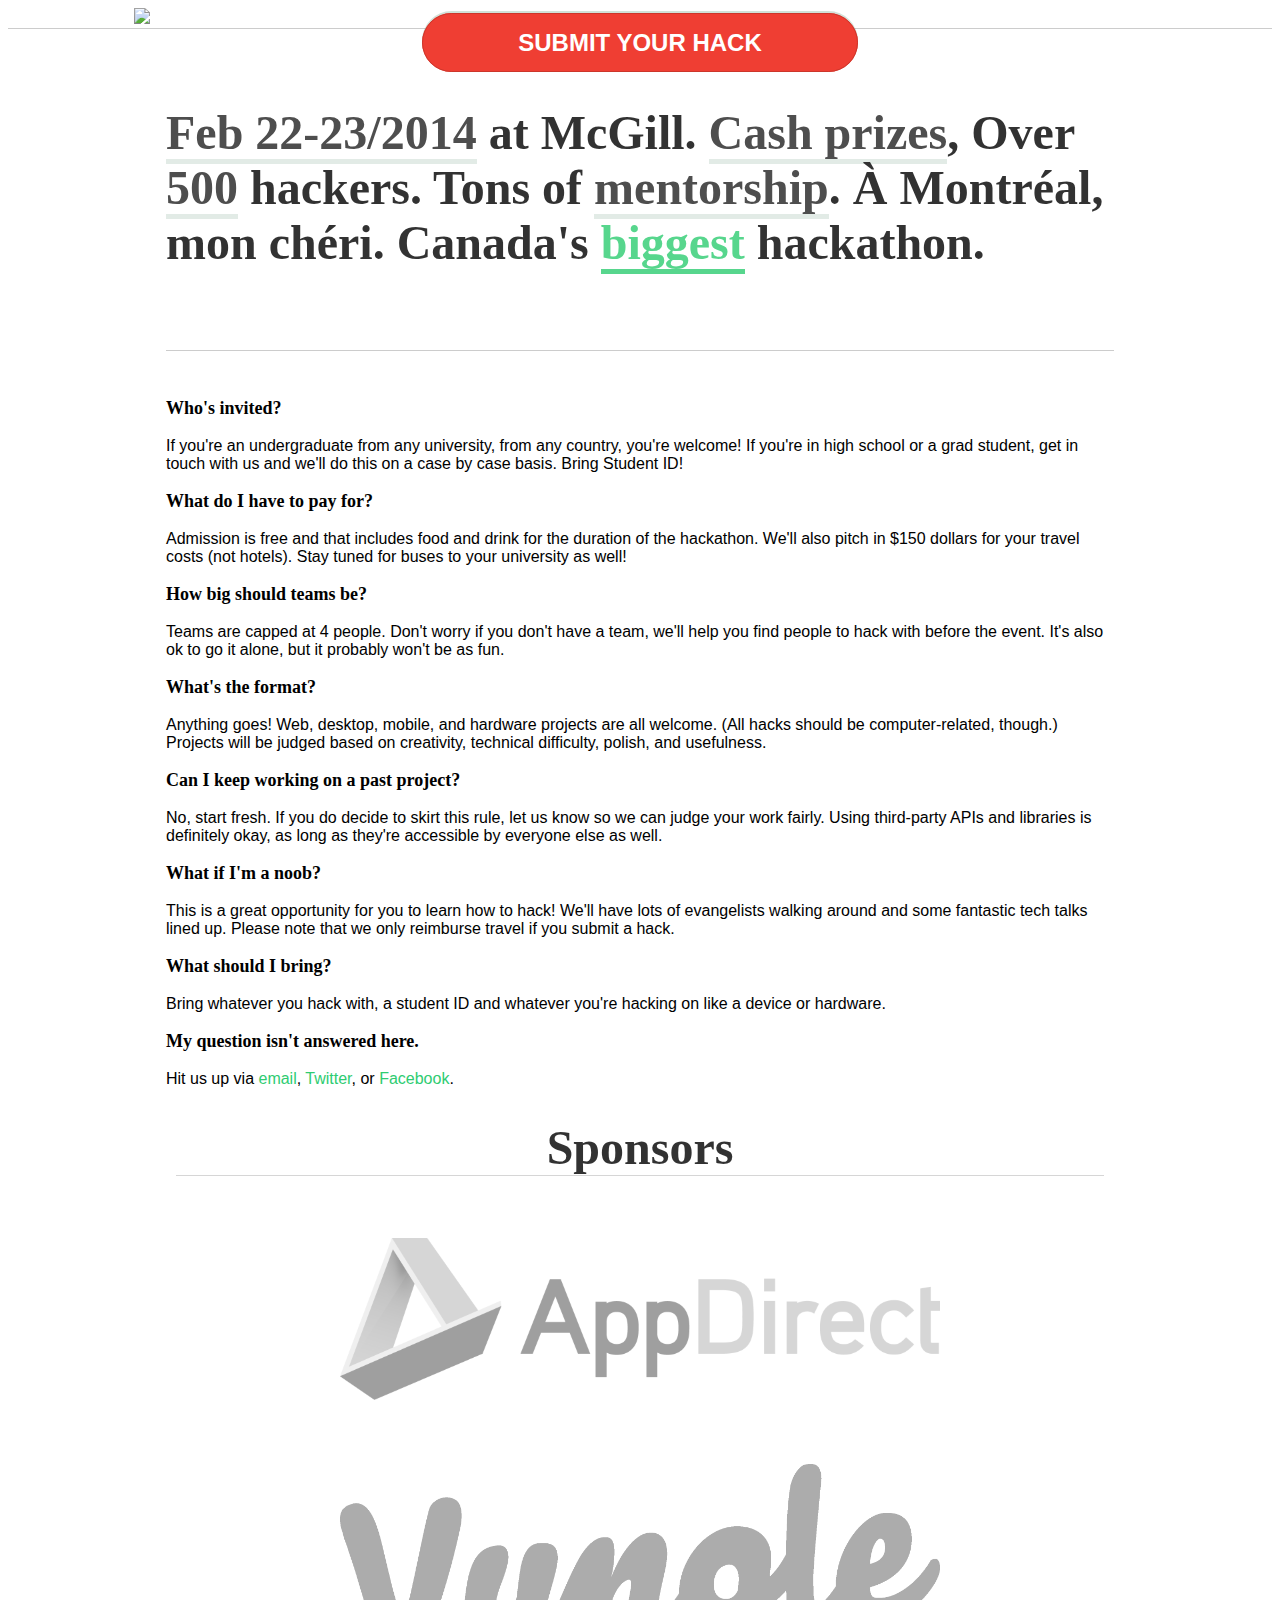
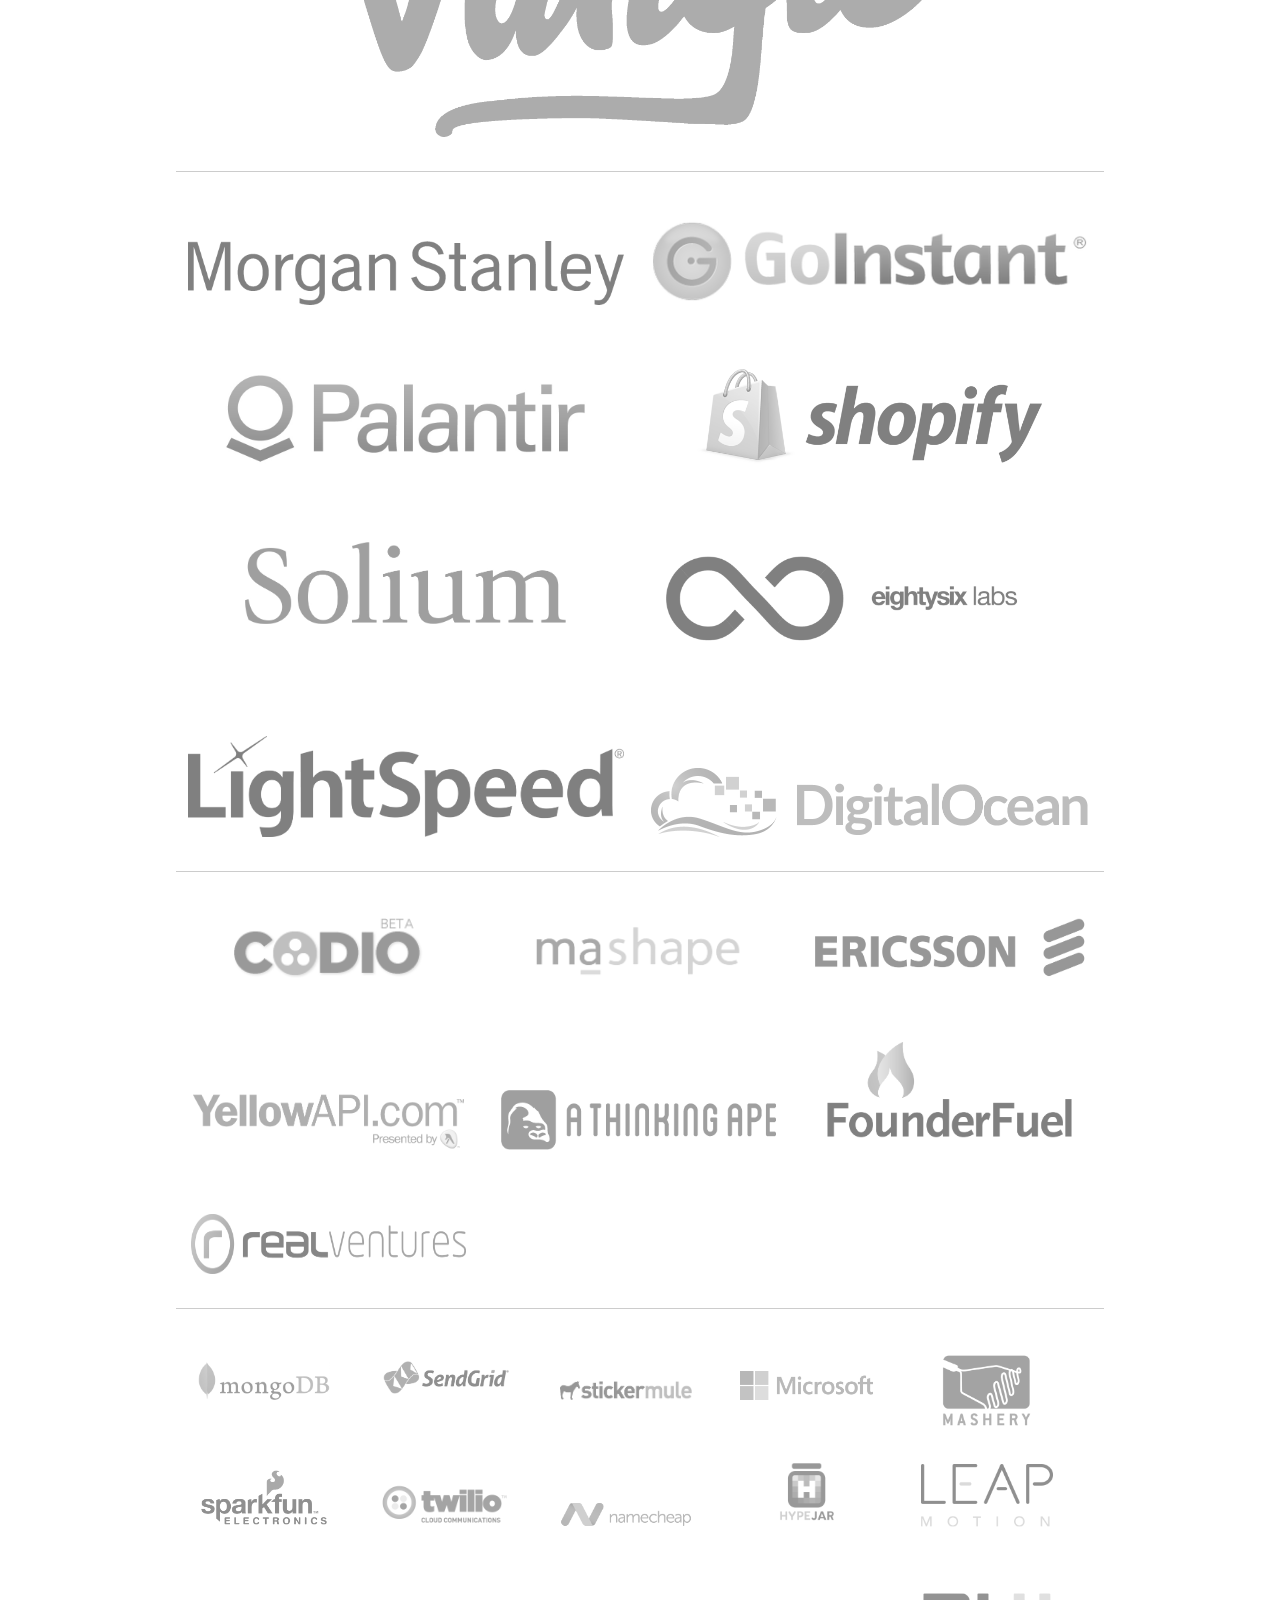
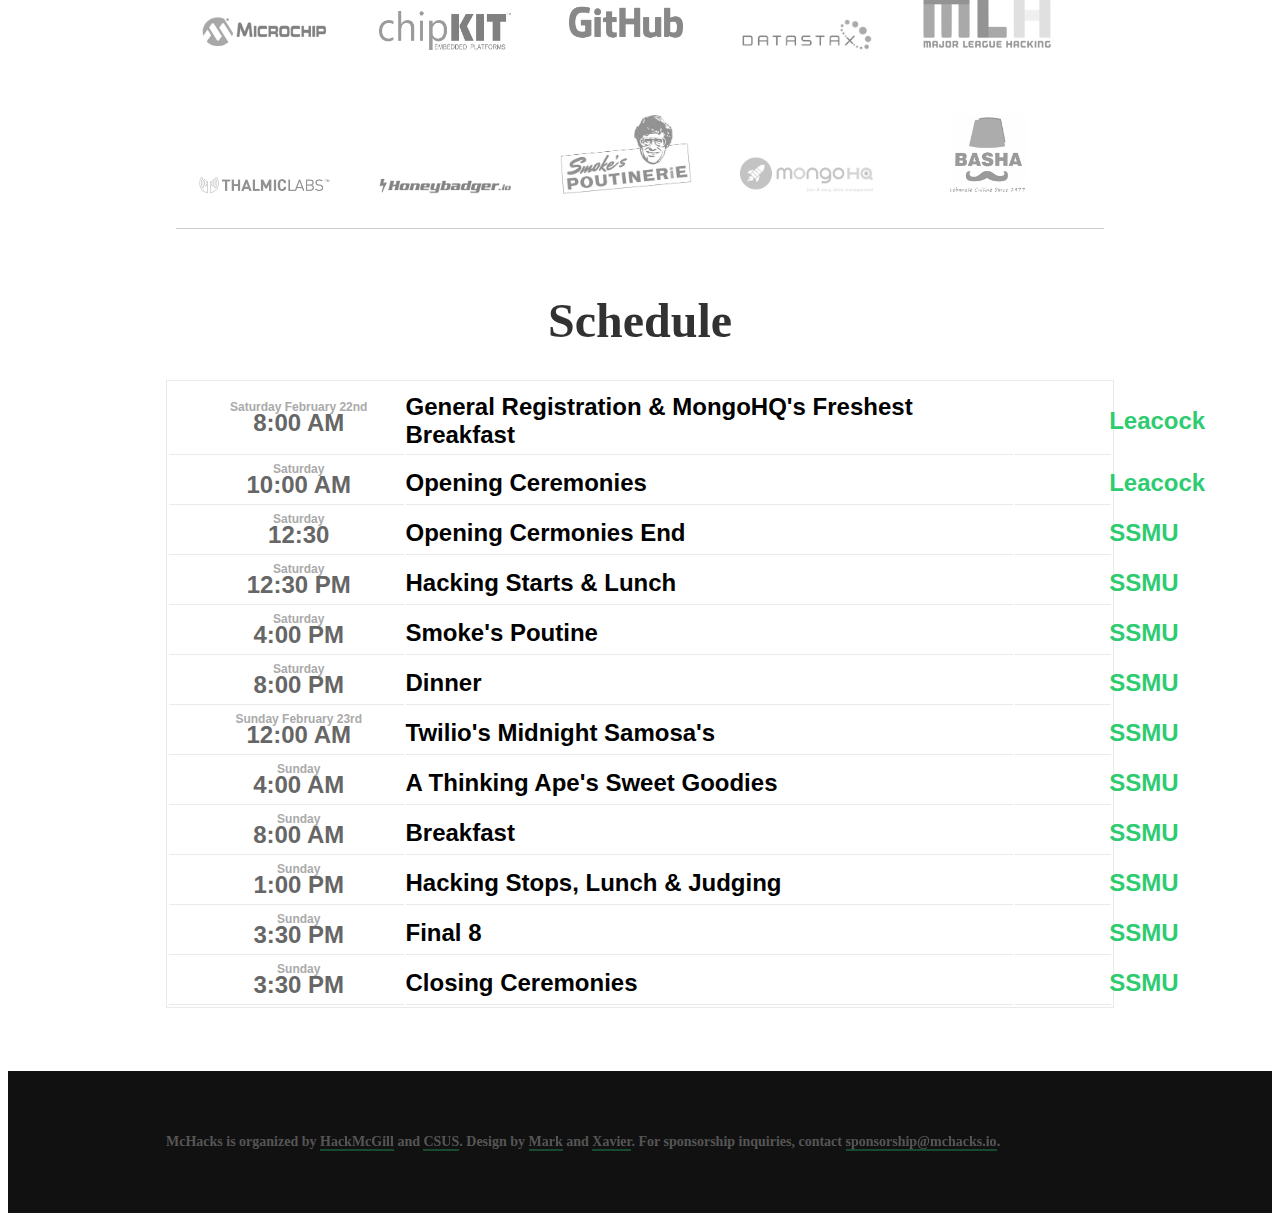
==== commit d5b86f7f: "Update API prizes" ====
--- a/index.html
+++ b/index.html
@@ -46,7 +46,7 @@
 	<section id="faq">
 		<div class="grid-container">
 			<div class="grid-100 mobile-grid-100 button-wrapper" id="pre-register">
-				<a href="http://registration.mchacks.io/form" class="button">Registration</a><a class="button" href="/sponsorship.pdf">Sponsor Us</a>
+				<a class="button" href="http://mchacks.challengepost.com/">Submit your hack</a>
 			</div>
 		</div>
 		<div class="grid-container">
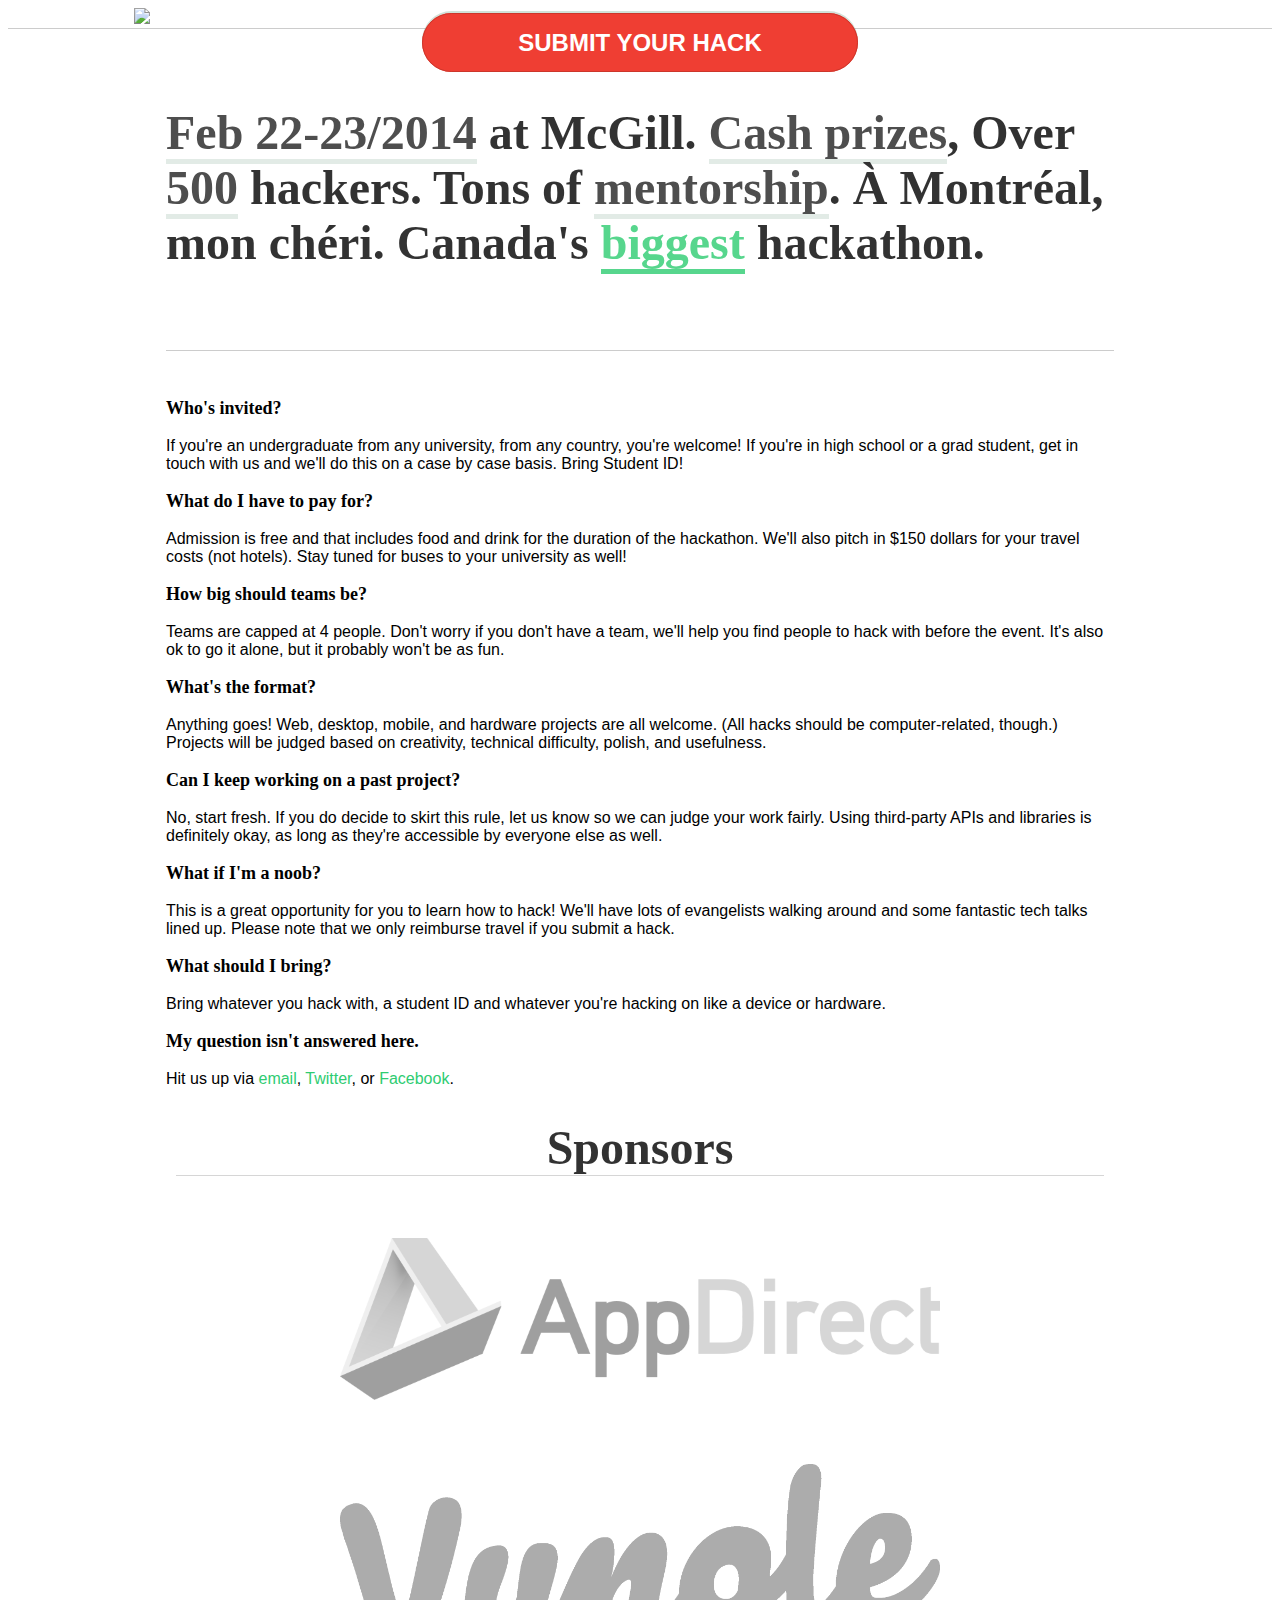
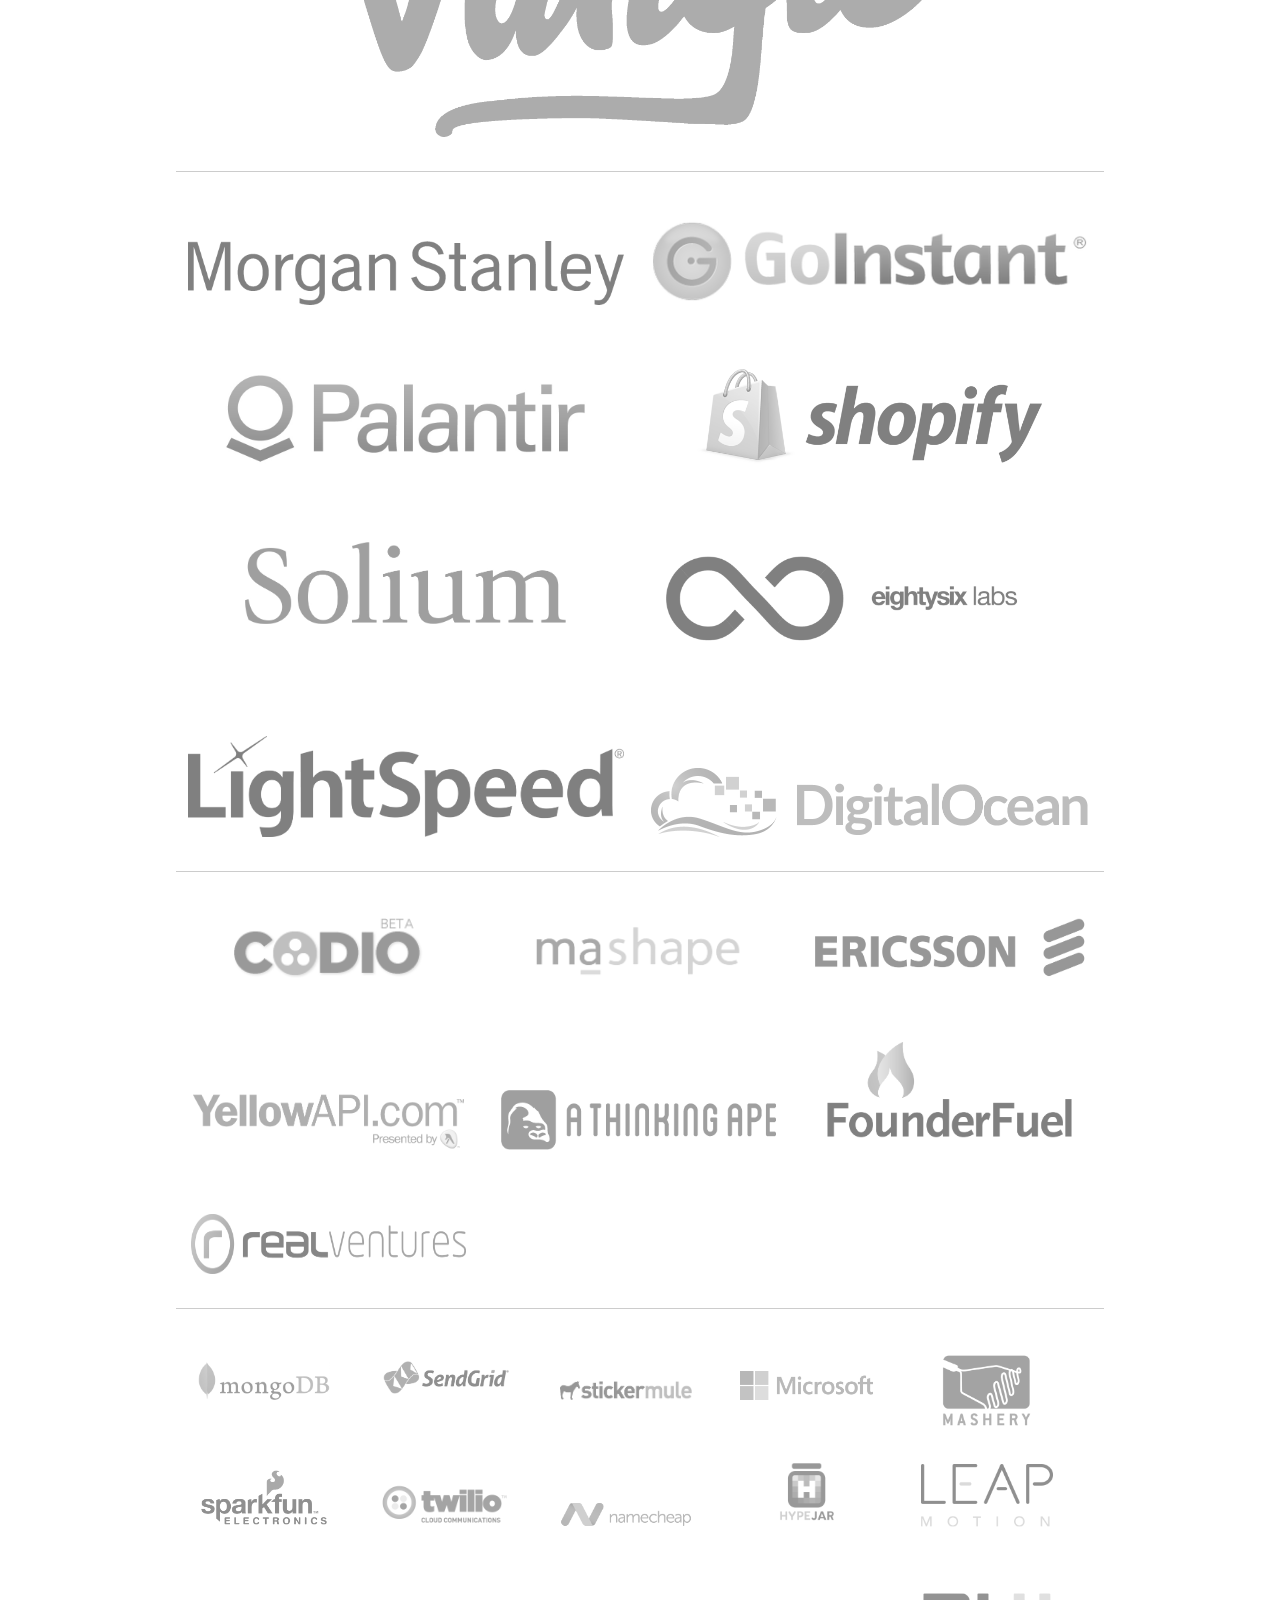
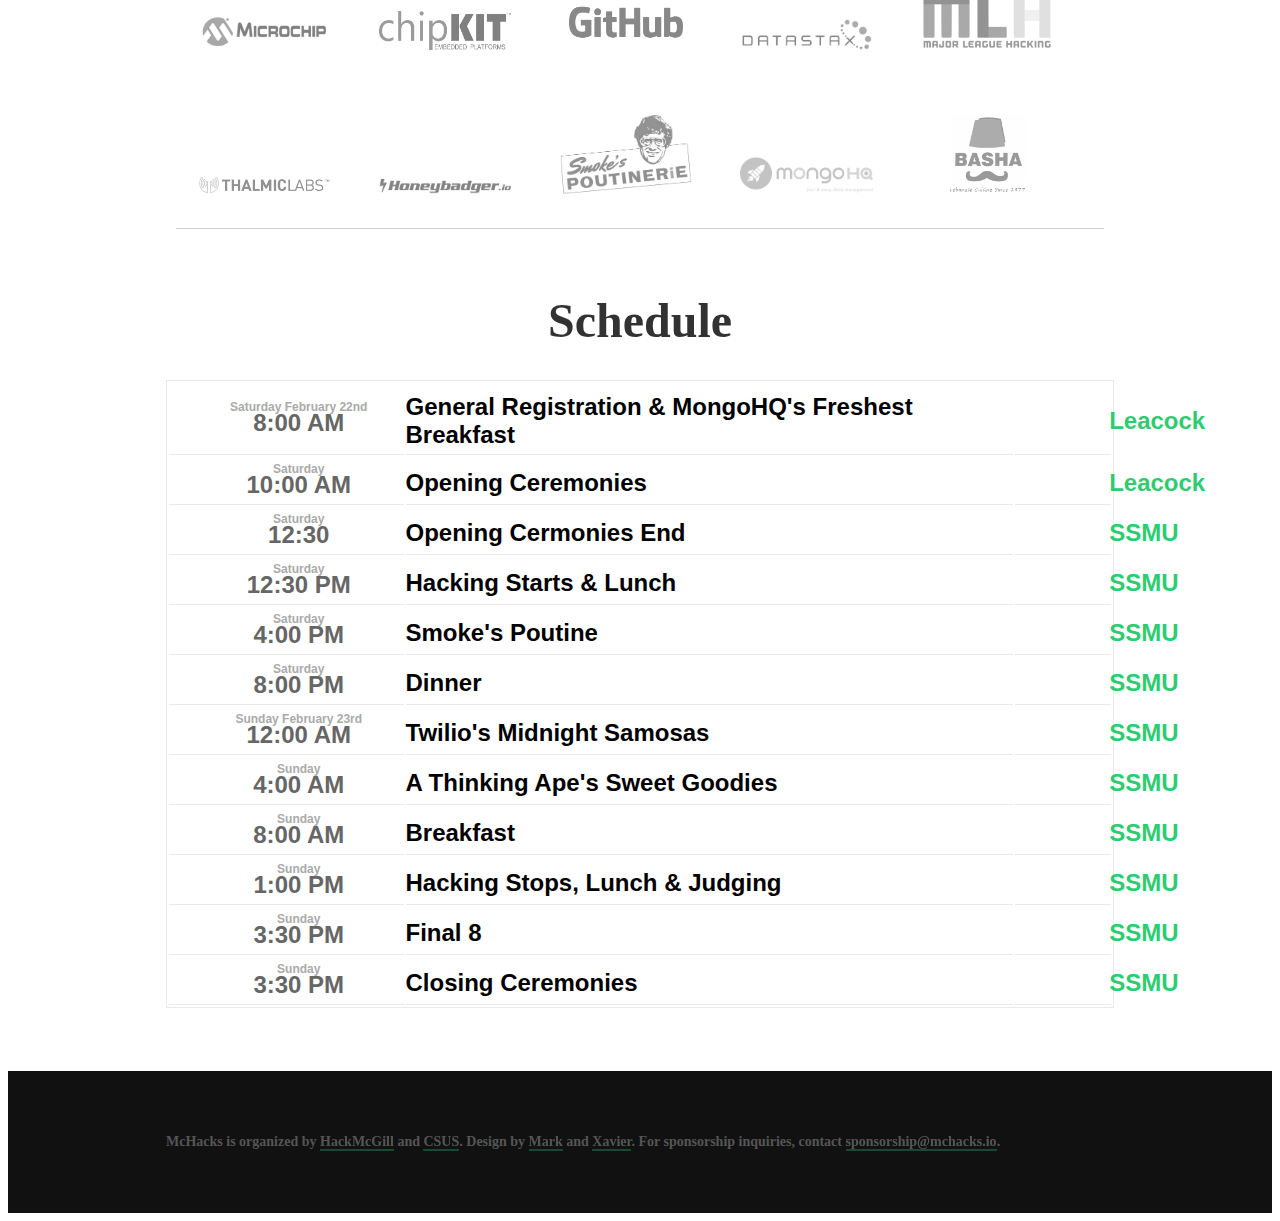
==== commit 311b7ae9: "Merge pull request #34 from dellsystem/master" ====
--- a/index.html
+++ b/index.html
@@ -192,7 +192,7 @@
             </tr>
             <tr>
               <td><span>Sunday February 23rd</span>12:00 AM</td>
-              <td>Twilio's Midnight Samosa's</td>
+              <td>Twilio's Midnight Samosas</td>
               <td><a href = "http://ssmu.mcgill.ca/about-us/building/directions-parking/">SSMU</a></td>
             </tr>
             <tr>
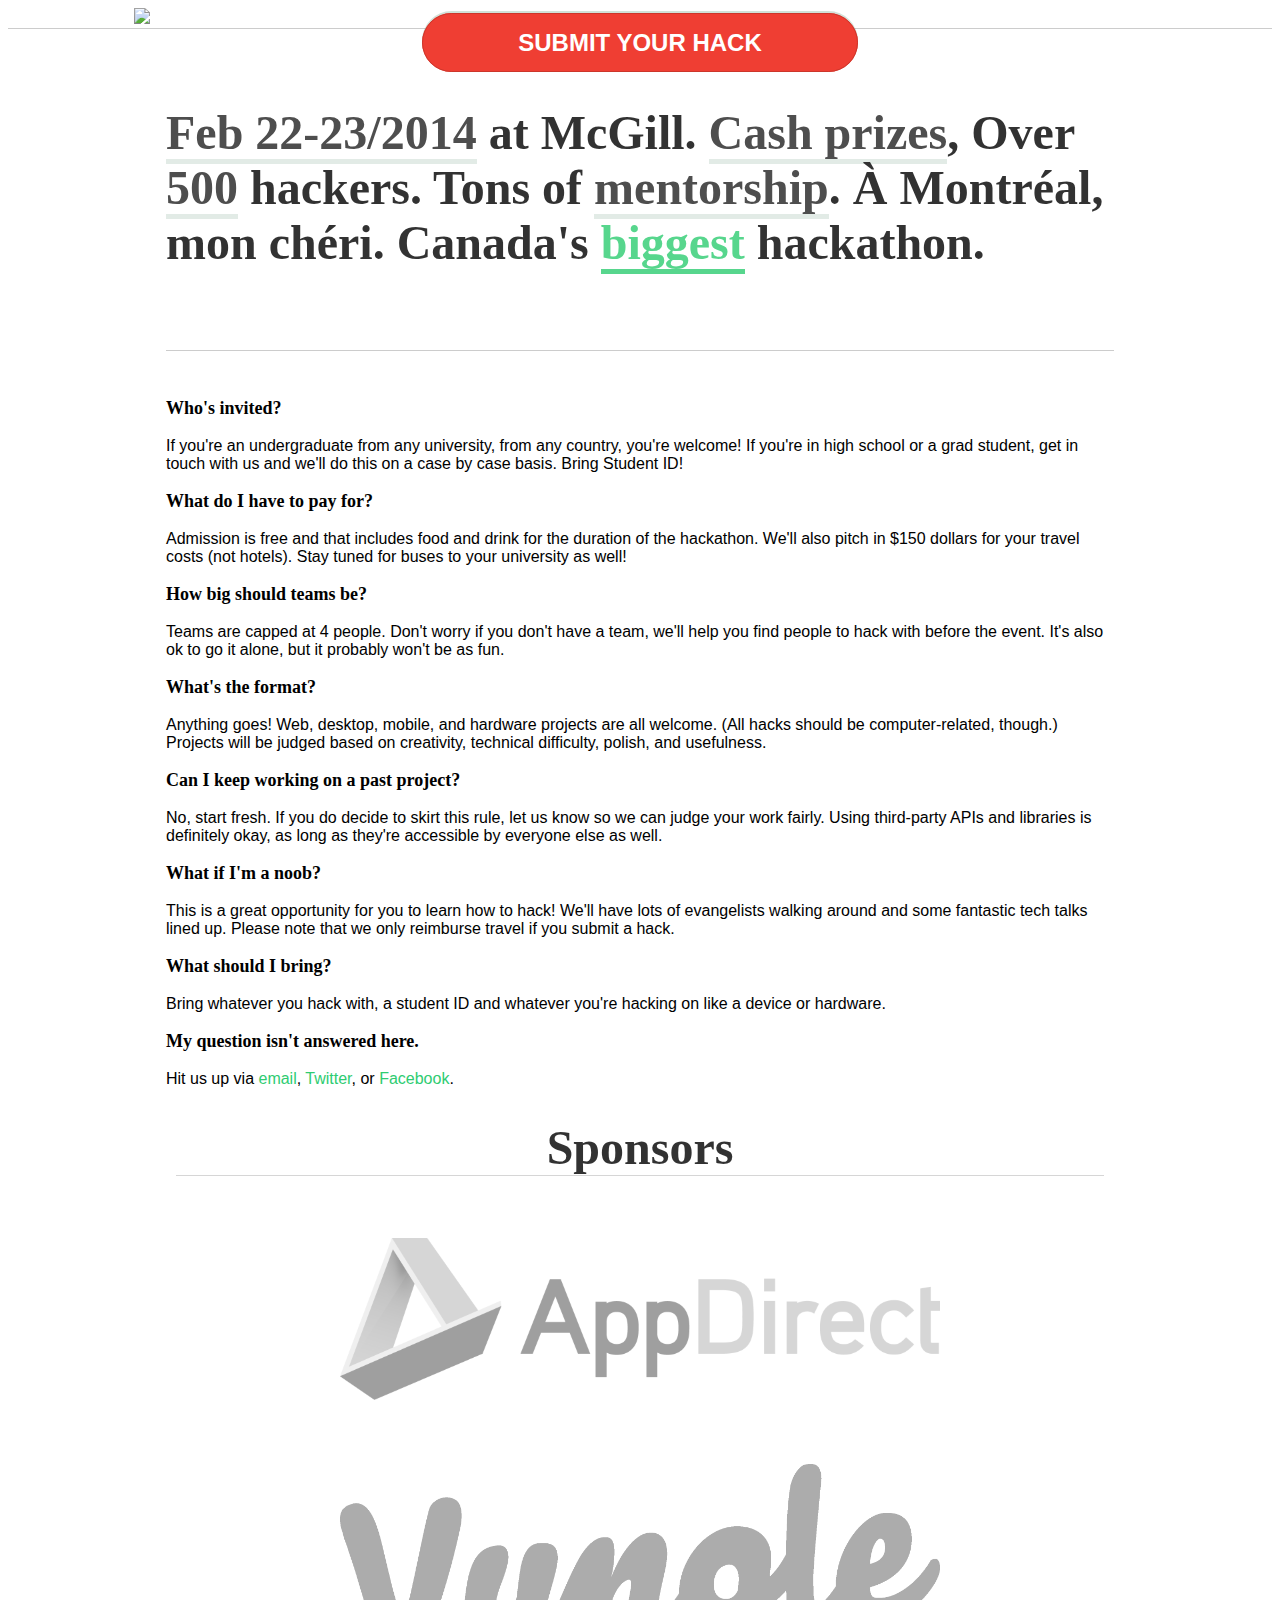
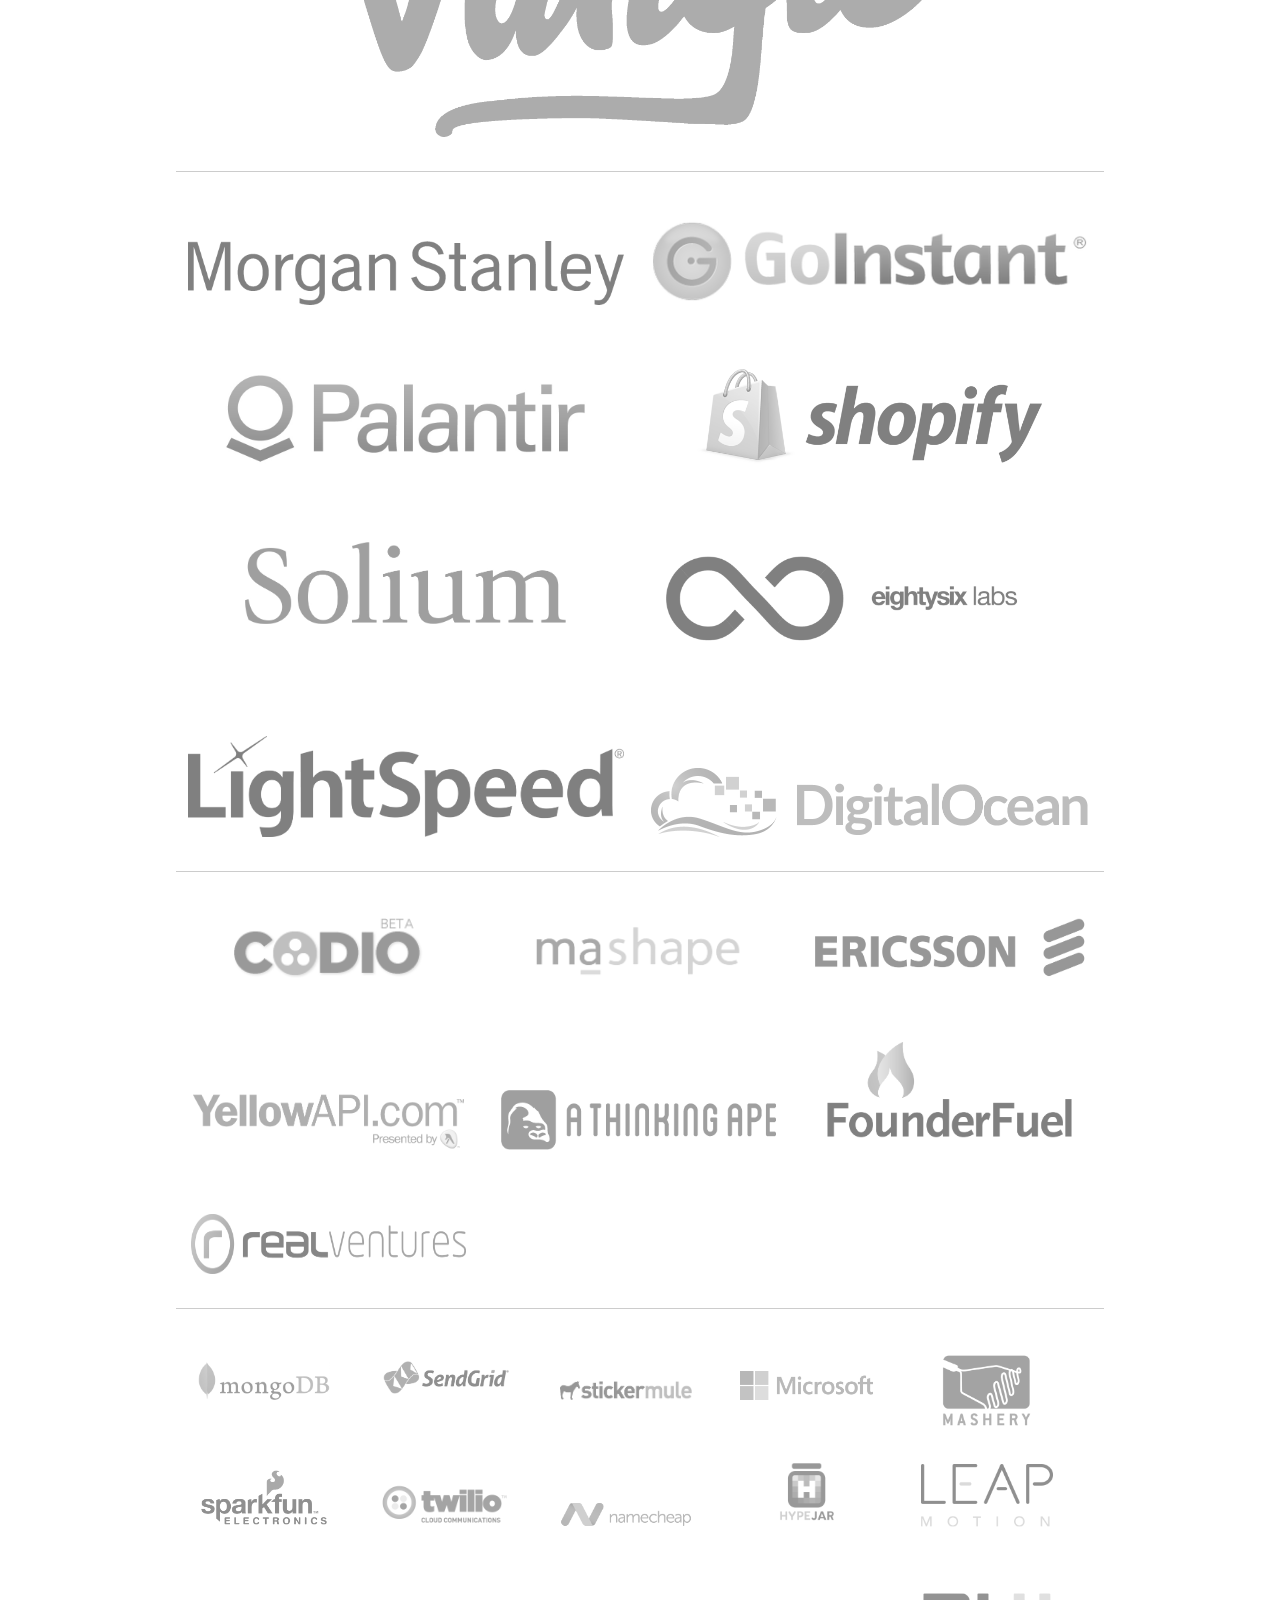
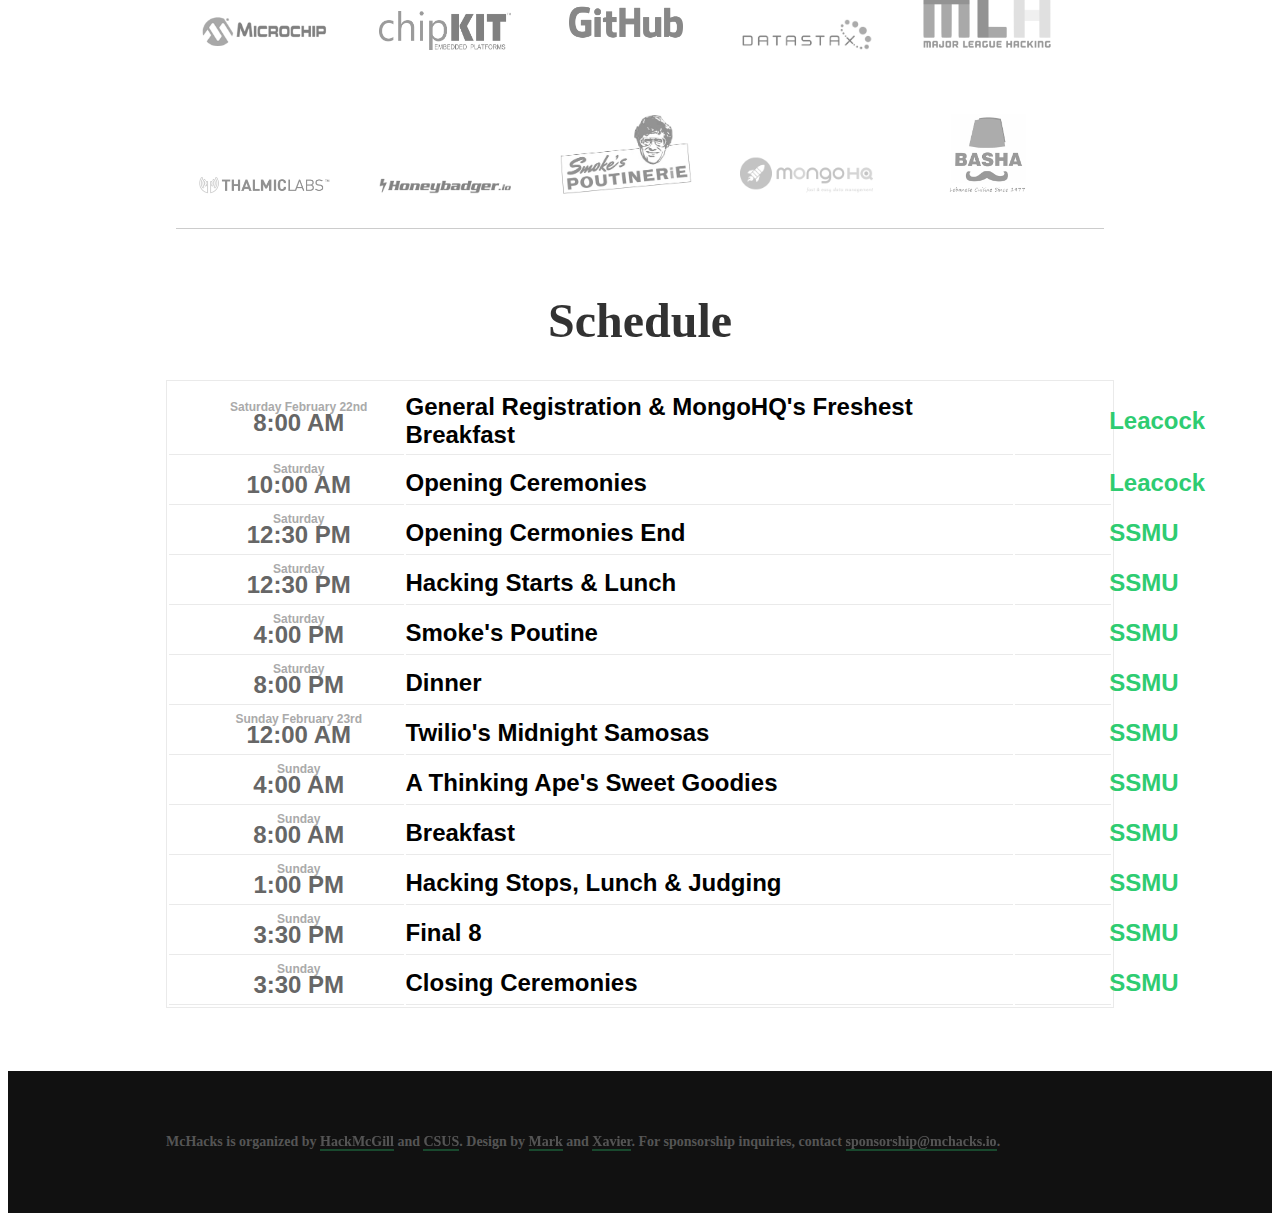
==== commit 69fa2474: "Add missing PM in schedule" ====
--- a/index.html
+++ b/index.html
@@ -171,7 +171,7 @@
               <td><a href = "http://www.mcgill.ca/maps/leacock-building">Leacock</a></td>
             </tr>
             <tr>
-              <td><span>Saturday</span>12:30 </td>
+              <td><span>Saturday</span>12:30 PM</td>
               <td>Opening Cermonies End</td>
               <td><a href="http://ssmu.mcgill.ca/about-us/building/directions-parking/">SSMU</a></td>
             </tr>
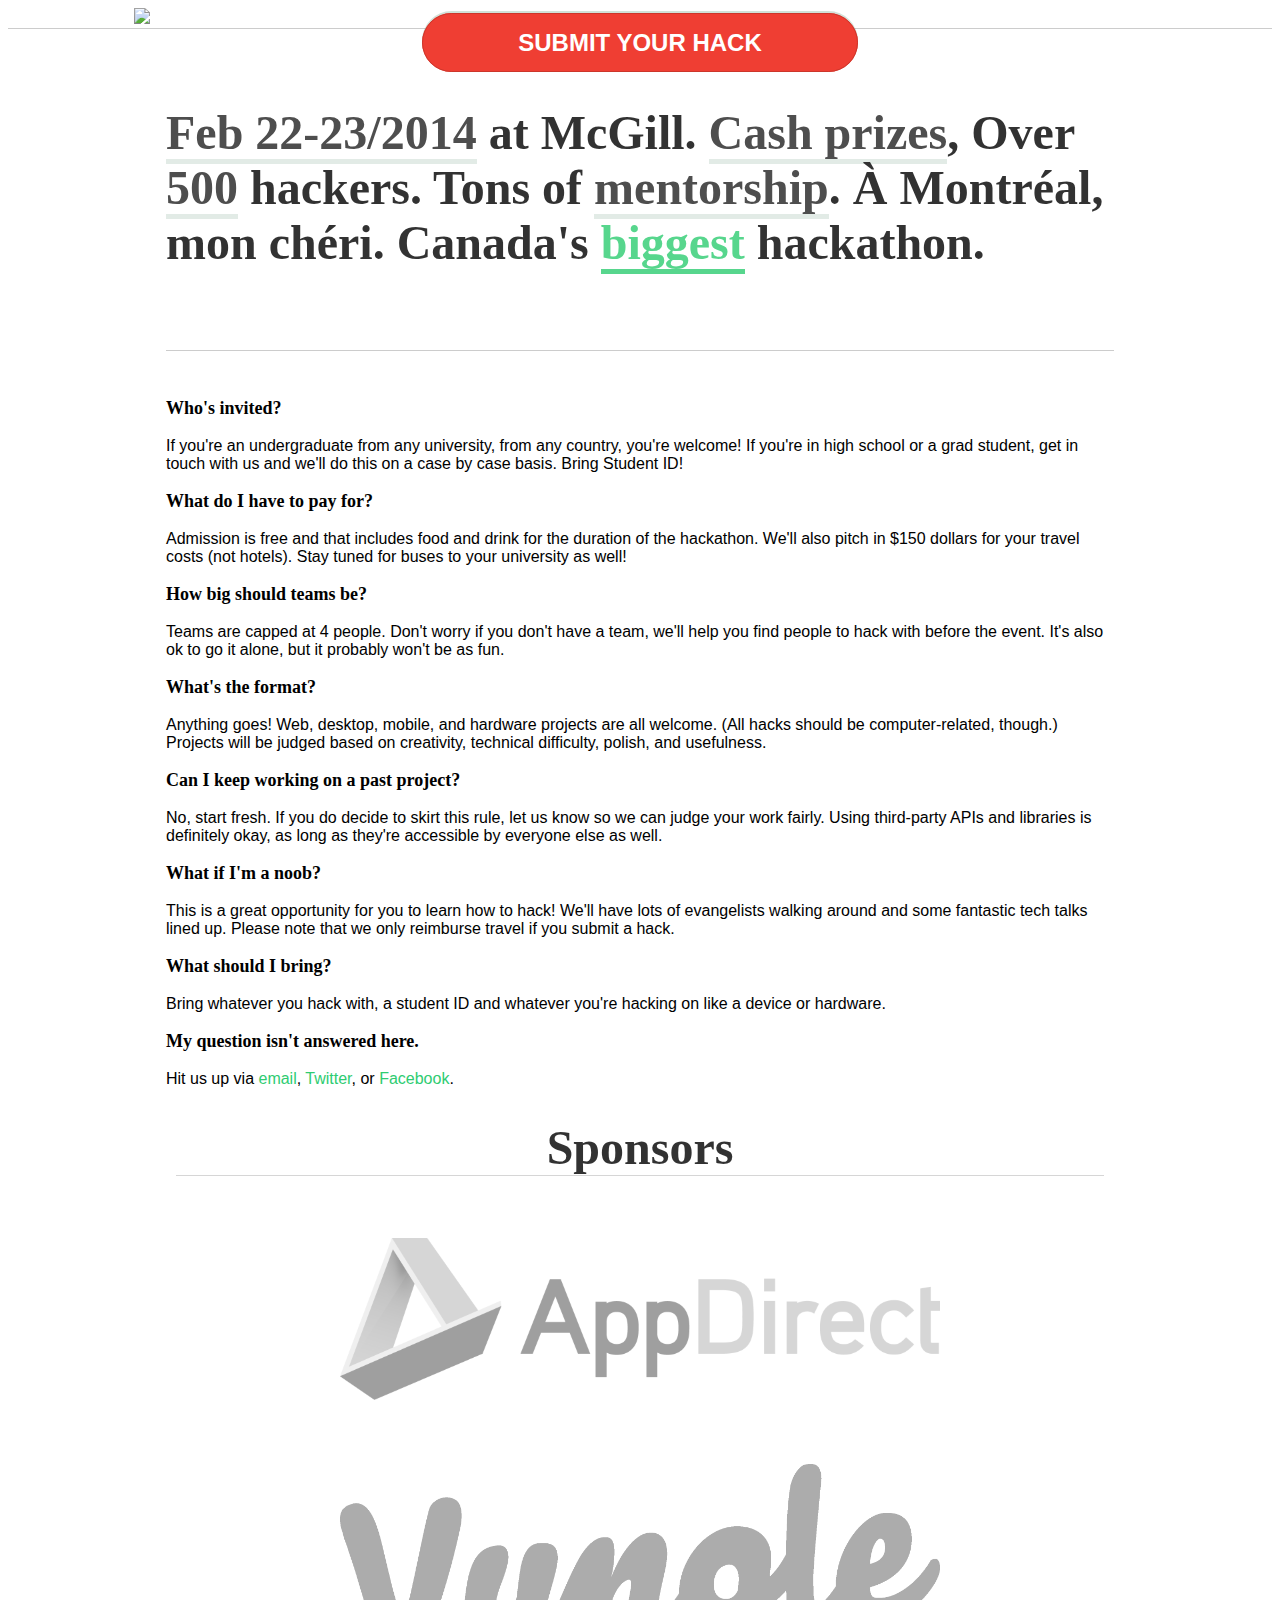
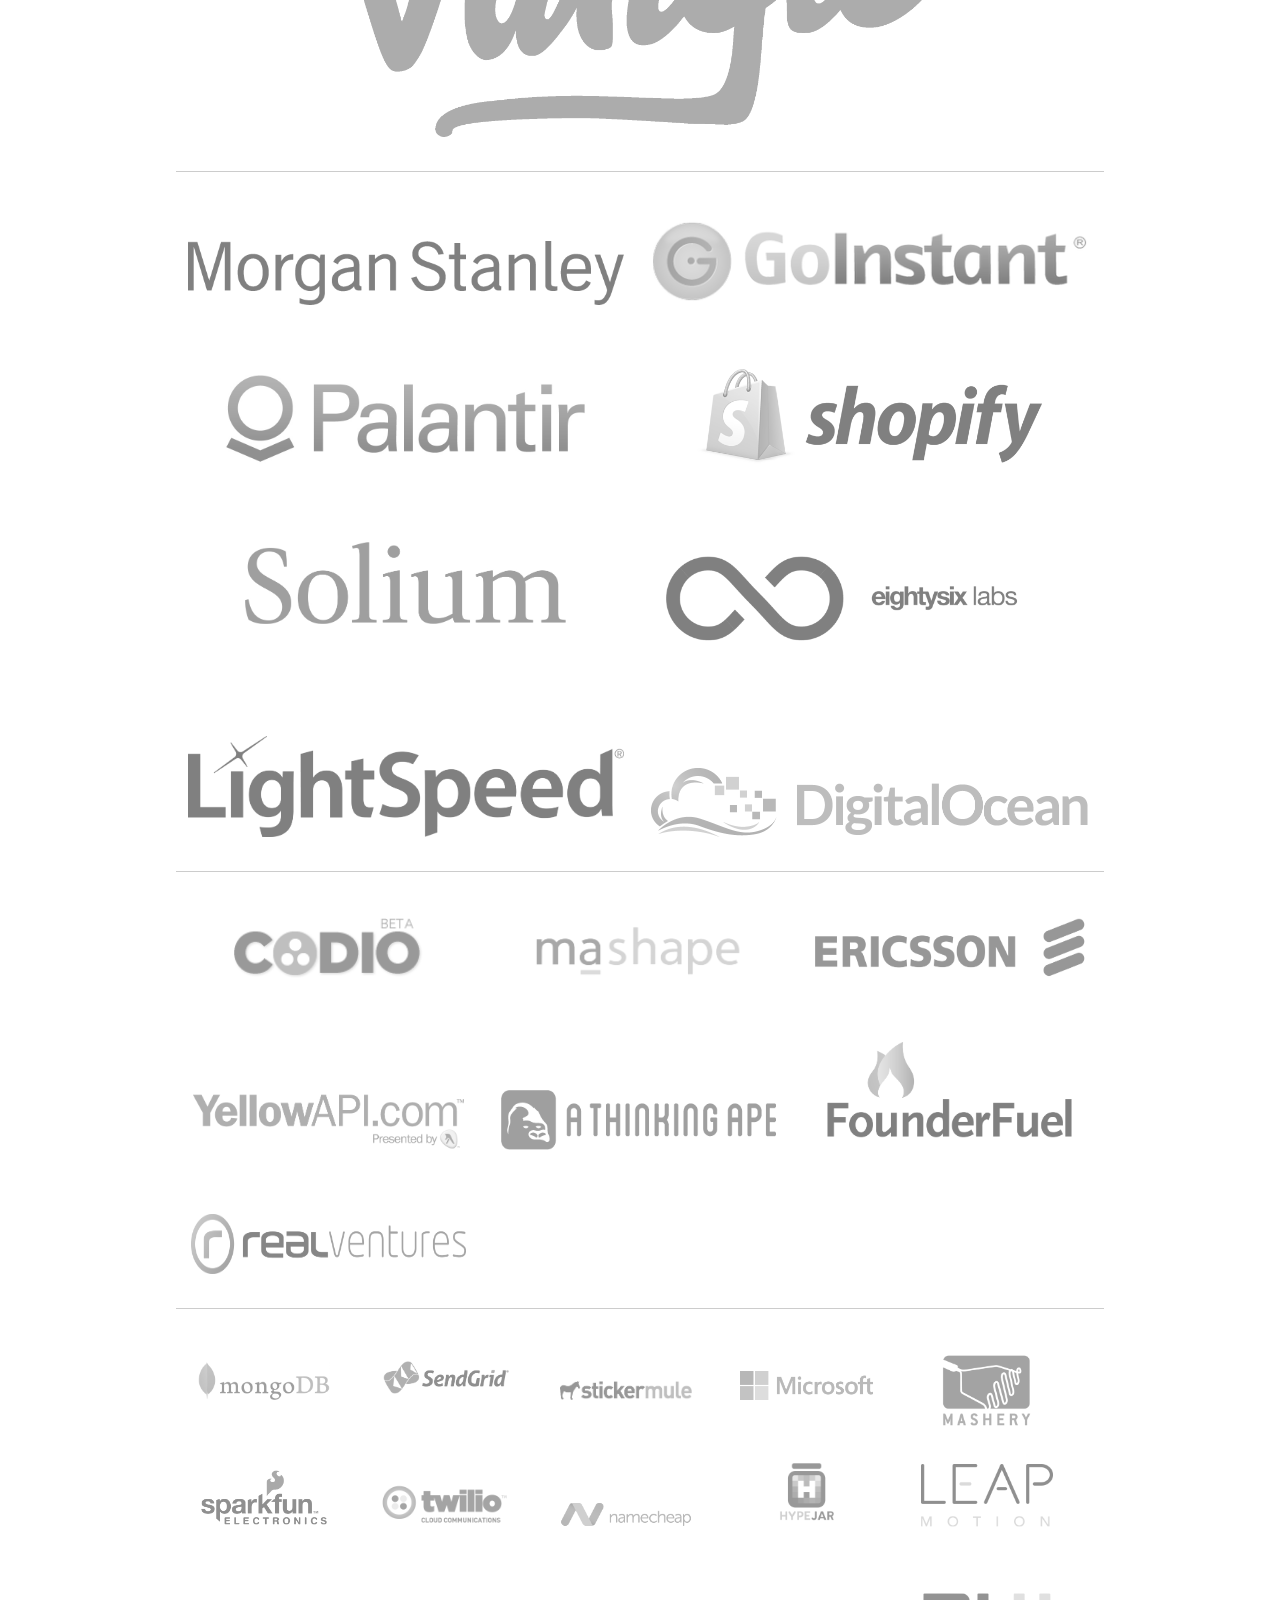
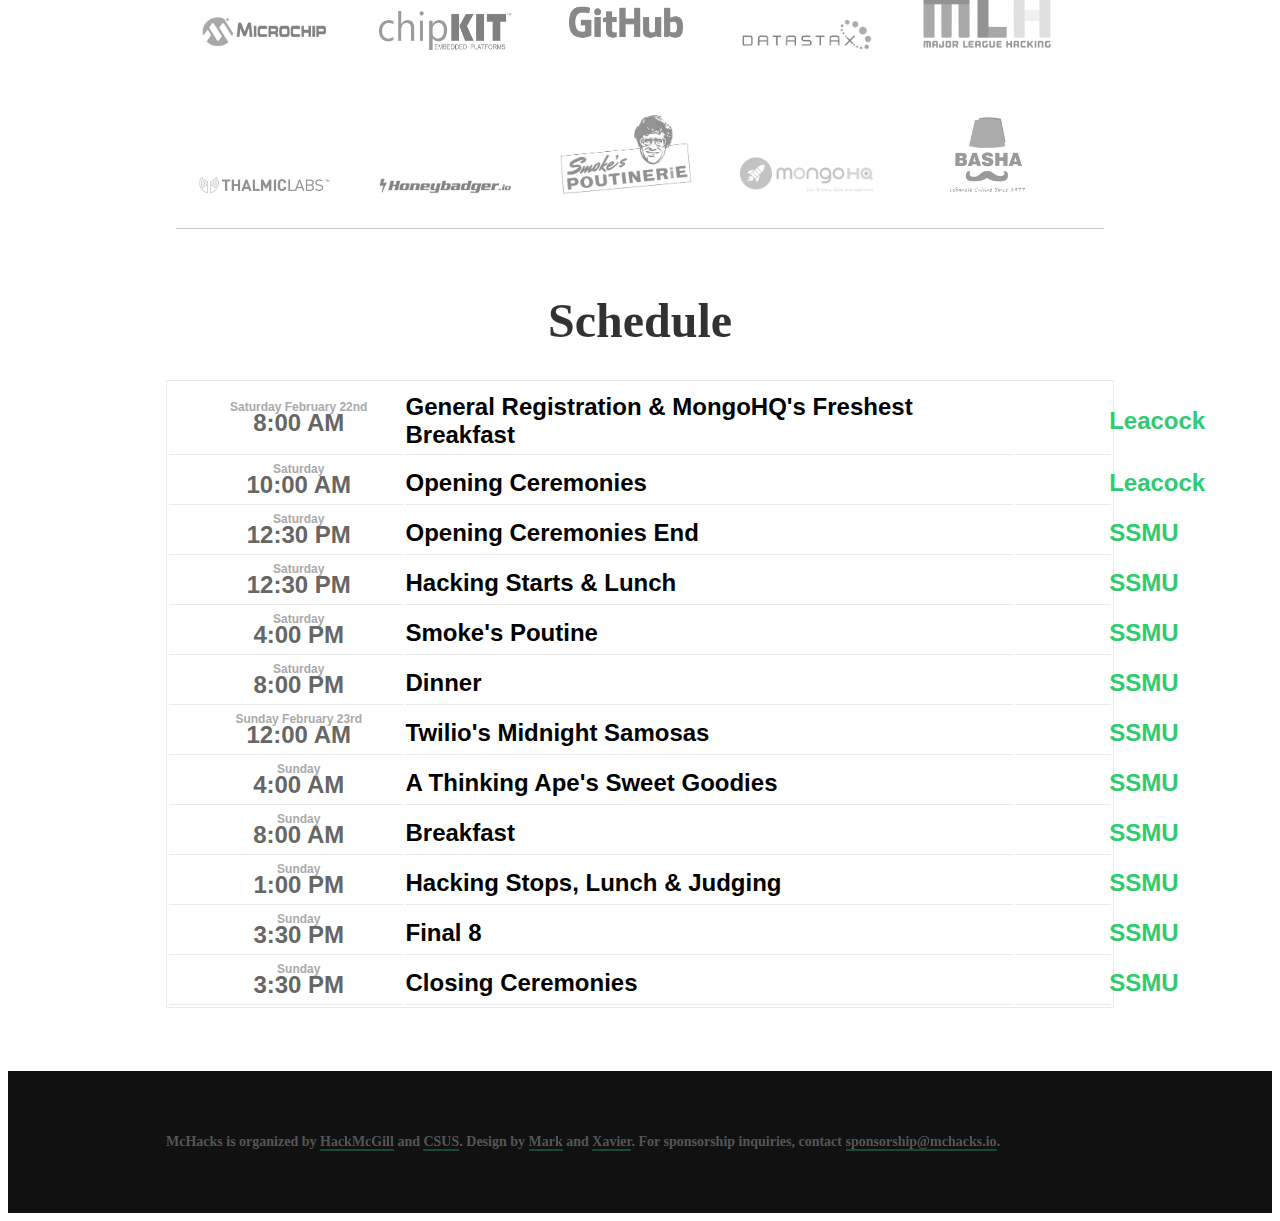
==== commit 8f9ce47a: "English is hard" ====
--- a/index.html
+++ b/index.html
@@ -172,7 +172,7 @@
             </tr>
             <tr>
               <td><span>Saturday</span>12:30 PM</td>
-              <td>Opening Cermonies End</td>
+              <td>Opening Ceremonies End</td>
               <td><a href="http://ssmu.mcgill.ca/about-us/building/directions-parking/">SSMU</a></td>
             </tr>
             <tr>
